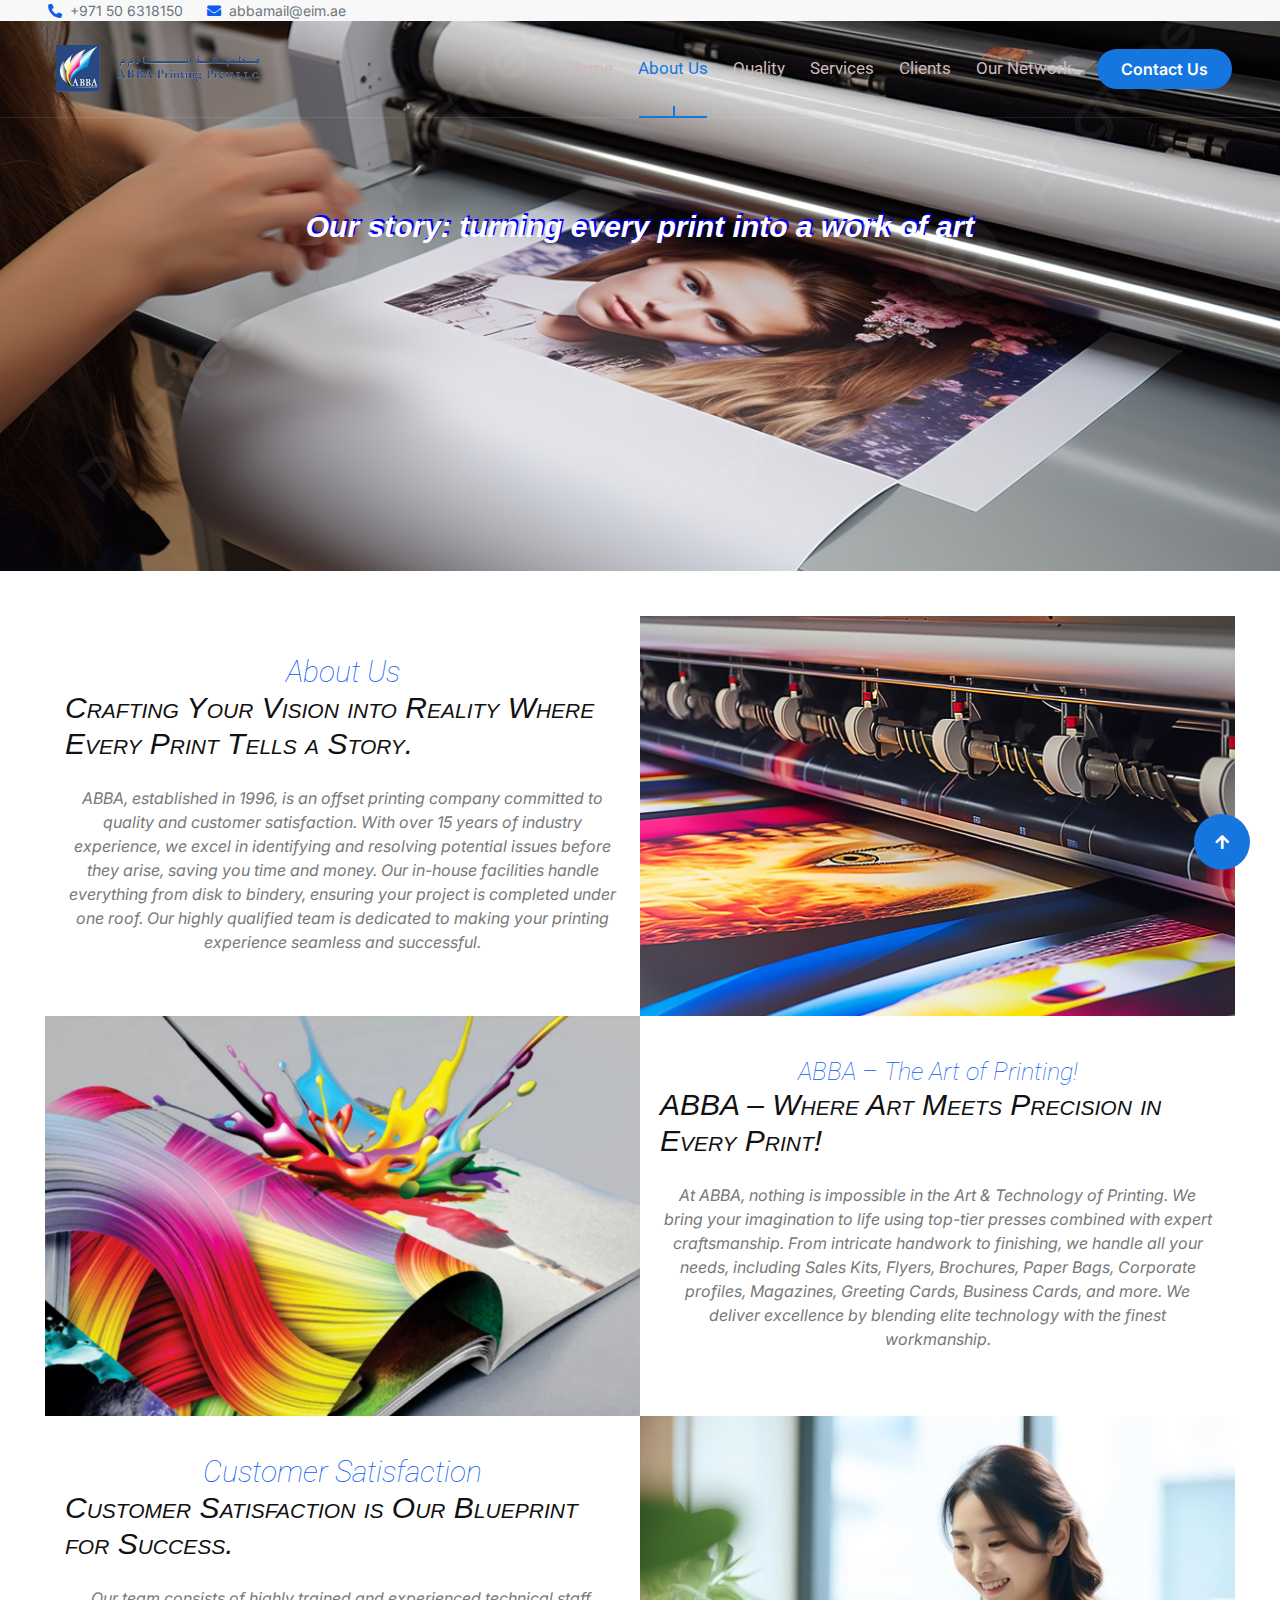
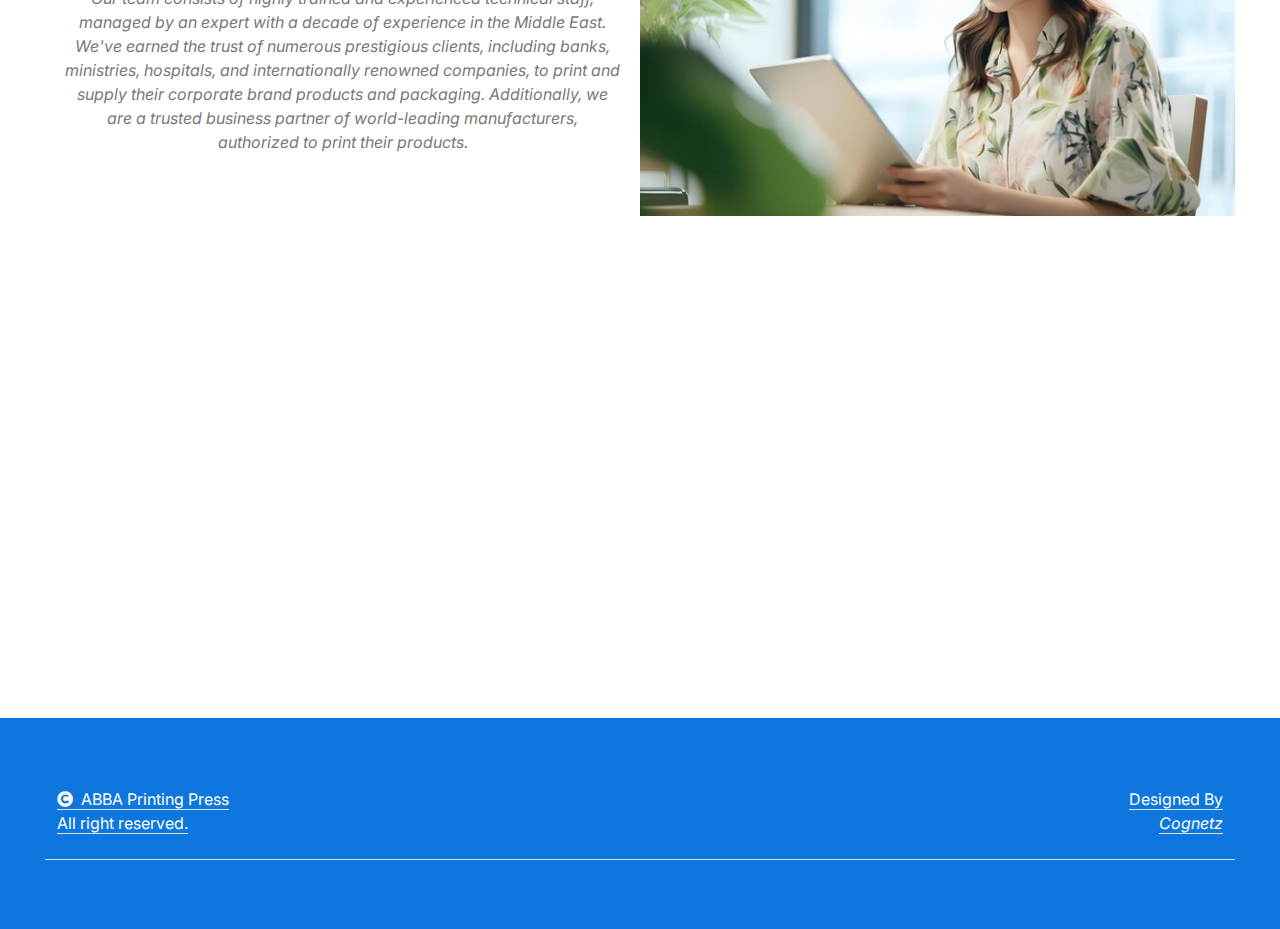
==== about.html @ 12053640 "fourth commit" ====
<!DOCTYPE html>
<html lang="en">

    <head>
        <meta charset="utf-8">
        <title>ABBA PRINTING PRESS</title>
        <meta content="width=device-width, initial-scale=1.0" name="viewport">
        <meta content="" name="keywords">
        <meta content="" name="description">

        <!-- Logo Favicon -->
      <link rel="icon" href="img/logos.jpg" type="image/png">


        <!-- Google Web Fonts -->
        <link rel="preconnect" href="https://fonts.googleapis.com">
        <link rel="preconnect" href="https://fonts.gstatic.com" crossorigin>
        <link href="https://fonts.googleapis.com/css2?family=Inter:wght@100..900&family=Roboto:wght@400;500;700;900&display=swap" rel="stylesheet"> 

        <!-- Icon Font Stylesheet -->
        <link rel="stylesheet" href="https://use.fontawesome.com/releases/v5.15.4/css/all.css"/>
        <link href="https://cdn.jsdelivr.net/npm/bootstrap-icons@1.4.1/font/bootstrap-icons.css" rel="stylesheet">

        <!-- Libraries Stylesheet -->
        <link href="lib/animate/animate.min.css" rel="stylesheet">
        <link href="lib/lightbox/css/lightbox.min.css" rel="stylesheet">
        <link href="lib/owlcarousel/assets/owl.carousel.min.css" rel="stylesheet">


        <!-- Customized Bootstrap Stylesheet -->
        <link href="css/bootstrap.min.css" rel="stylesheet">

        <!-- Template Stylesheet -->
        <link href="css/style.css" rel="stylesheet">

        <style>
            .container {
     width: 100%;
    max-width: 1500px;
    margin: 0 auto; 
    padding: 45px;
}

.row {
    margin-bottom: 0;
}

.image-text {
    display: flex;
    align-items: stretch;
    width: 100%;
}

.image-text img {
    width: 50%;
    height: 100%;
    object-fit: cover;
    margin: 0;
    padding: 0;
}
.text {
    width: 50%;
    padding: 20px;
    box-sizing: border-box;
    display: flex;
    flex-direction: column;
    justify-content: center;
}

.text h4, .text p {
    margin: 0;
    text-align: center;
}

.reverse .image-text {
    flex-direction: row-reverse;
}

@media (max-width: 768px) {
    .image-text {
        flex-direction: column; /* Stack image and text vertically */
    }
    .image-text img,
    .text {
        width: 100%;
        height: auto;
    }

    .reverse .image-text {
        flex-direction: column; /* Stack image and text vertically in reverse order */
    } 
    .image-text img {
        width: 100%;
        height: auto;
        order: 2; 
    }

    .text {
        width: 100%;
        order: 1; 
        text-align: center;
    }

    .text h4 {
        margin-bottom: 20px; 
    }

    .reverse .image-text {
        flex-direction: column; 
    }

    .reverse .image-text img {
        order: 2; 
    }

    .reverse .text {
        order: 1; 
    }
}

        </style>
    </head>

    <body>

        <!-- Spinner Start -->
        <div id="spinner" class="show bg-white position-fixed translate-middle w-100 vh-100 top-50 start-50 d-flex align-items-center justify-content-center">
            <div class="spinner-border text-primary" style="width: 3rem; height: 3rem;" role="status">
                <span class="sr-only">Loading...</span>
            </div>
        </div> 
        <!-- Spinner End -->
          <!-- Preloader -->
          <!-- <div id="preloader" class="preloader">
            <div class="curtain left"></div>
            <div class="curtain right"></div>
            <div class="preloader-content">
                <h1 id="typing-text"></h1> 
            </div>
        </div> 

        <!-- Topbar Start -->
        <div class="container-fluid topbar bg-light px-5 d-none d-lg-block">
            <div class="row gx-0 align-items-center">
                <div class="col-lg-8 text-center text-lg-start mb-2 mb-lg-0">
                    <div class="d-flex flex-wrap">
                        <a href="tel:+01234567890" class="text-muted small me-4"><i class="fas fa-phone-alt text-primary me-2"></i>+971 50 6318150</a>
                        <a href="mailto:example@gmail.com" class="text-muted small me-0"><i class="fas fa-envelope text-primary me-2"></i>abbamail@eim.ae</a>
                    </div>
                </div>
                <!-- <div class="col-lg-4 text-center text-lg-end">
                    <div class="d-inline-flex align-items-center" style="height: 45px;">
                        <a href="#"><small class="me-3 text-dark"><i class="fa fa-user text-primary me-2"></i>Register</small></a>
                        <a href="#"><small class="me-3 text-dark"><i class="fa fa-sign-in-alt text-primary me-2"></i>Login</small></a>
                        <div class="dropdown">
                            <a href="#" class="dropdown-toggle text-dark" data-bs-toggle="dropdown"><small><i class="fa fa-home text-primary me-2"></i> My Dashboard</small></a>
                            <div class="dropdown-menu rounded">
                                <a href="#" class="dropdown-item"><i class="fas fa-user-alt me-2"></i> My Profile</a>
                                <a href="#" class="dropdown-item"><i class="fas fa-comment-alt me-2"></i> Inbox</a>
                                <a href="#" class="dropdown-item"><i class="fas fa-bell me-2"></i> Notifications</a>
                                <a href="#" class="dropdown-item"><i class="fas fa-cog me-2"></i> Account Settings</a>
                                <a href="#" class="dropdown-item"><i class="fas fa-power-off me-2"></i> Log Out</a>
                            </div>
                        </div>
                    </div>
                </div> -->
            </div>
        </div>
        <!-- Topbar End -->

        <!-- Navbar & Hero Start -->
        <div class="container-fluid position-relative p-0">
            <nav class="navbar navbar-expand-lg navbar-light px-4 px-lg-5 py-3 py-lg-0">
                <a href="" class="navbar-brand p-0">
                    <img src="img/abba-logo1...png" alt="Logo" class="text-primary" style="width:220px;"> 
                </a>
                <button class="navbar-toggler" type="button" data-bs-toggle="collapse" data-bs-target="#navbarCollapse">
                    <span class="fa fa-bars"></span>
                </button>
                <div class="collapse navbar-collapse" id="navbarCollapse">
                    <div class="navbar-nav ms-auto py-0">
                        <a href="index.html" class="nav-item nav-link ">Home</a>
                        <a href="about.html" class="nav-item nav-link active">About Us</a>
                        <a href="qualities.html" class="nav-item nav-link">Quality</a>
                        <a href="services1.html" class="nav-item nav-link">Services</a>
                        <a href="clients.html" class="nav-item nav-link">Clients</a>
                        <a href="associates.html" class="nav-item nav-link">Our Network</a>
                    </div>
                    <a href="contact.html" class="btn btn-primary rounded-pill py-2 px-4 my-3 my-lg-0 flex-shrink-0">Contact Us</a>
                </div>
            </nav>


            <!-- Header Start -->
            
            
              <div class="container-fluid bg-breadcrumb" style="background-image: url('img/im1.jpg'); background-size: cover; background-position: center; background-repeat: no-repeat; height: 550px;" >  
               <div class="container text-center py-5" style="max-width: 900px;">
                    <h4 class="text-white display-4 mb-4 wow fadeInDown" data-wow-delay="0.1s" style="font-size:30px;; font-family: 'Segoe UI', Tahoma, Geneva, Verdana, sans-serif;color: white; text-shadow: 2px -2px 0px #0000ff; font-style: italic; ">Our story: turning every print into a work of art</h4>
                    <ol class="breadcrumb d-flex justify-content-center mb-0 wow fadeInDown" data-wow-delay="0.3s">
                        <!-- <li class="breadcrumb-item"><a href="index.html">Home</a></li>
                        <li class="breadcrumb-item active text-primary">About</li> -->
                    </ol>    
                </div>
            </div> 
            <!-- Header End -->
        </div>
        <!-- Navbar & Hero End -->
        <div class="container">
    
            <div class="row reverse" >
                <div class="image-text">
                    <img src="img/hero11.jpg" alt="Image 1" style="height: 400px;">
                    <div class="text">
                        <h4 class="text-primary" style="font-size :30px; font-style: italic; font-weight: 100; text-align: center;">About Us</h4>
                        <h1 class="display-5 mb-4" style="font-family: 'Lucida Sans', 'Lucida Sans Regular', 'Lucida Grande', 'Lucida Sans Unicode', Geneva, Verdana, sans-serif; font-size:30px; font-style: italic; font-variant: small-caps; font-weight: 100;">Crafting Your Vision into Reality Where Every Print Tells a Story.</h1>
                        <p class="mb-4" style="font-style: italic;">ABBA, established in 1996, is an offset printing company committed to quality and customer satisfaction. With over 15 years of industry experience, we excel in identifying and resolving potential issues before they arise, saving you time and money. Our in-house facilities handle everything from disk to bindery, ensuring your project is completed under one roof. Our highly qualified team is dedicated to making your printing experience seamless and successful.
                         </p>
                        
                    </div>
                </div>
            </div>
            <div class="row">
                <div class="image-text">
                    <img src="img/hero4.jpg" alt="Image 2" style="height: 400px;">
                    <div class="text">
                        <h4 class="text-primary" style="font-size: 25px; font-style: italic; font-weight: 100; text-align: center; ">ABBA – The Art of Printing!</h4>
                            <h1 class="display-5 mb-4" style="font-family: 'Lucida Sans', 'Lucida Sans Regular', 'Lucida Grande', 'Lucida Sans Unicode', Geneva, Verdana, sans-serif; font-size: 30px; font-style: italic; font-variant: small-caps; font-weight: 100;">ABBA – Where Art Meets Precision in Every Print!</h1>
                            <p class="mb-4" style="font-style: italic;">
                                At ABBA, nothing is impossible in the Art & Technology of Printing. We bring your imagination to life using top-tier presses combined with expert craftsmanship. From intricate handwork to finishing, we handle all your needs, including Sales Kits, Flyers, Brochures, Paper Bags, Corporate profiles, Magazines, Greeting Cards, Business Cards, and more. We deliver excellence by blending elite technology with the finest workmanship.
                            </p>
                        <!-- <h1 class="display-5 mb-4" style="font-family: 'Lucida Sans', 'Lucida Sans Regular', 'Lucida Grande', 'Lucida Sans Unicode', Geneva, Verdana, sans-serif; font-size:30px; font-style: italic; font-variant: small-caps; font-weight: 100;">Crafting Your Vision into Reality—Where Every Print Tells a Story.</h1>
                        <p style="text-align: center;  color:#091729">ABBA's mission is to deliver dynamic events and exhibitions by leveraging creativity and expertise. We believe that every event and exhibition is unique and that success lies in understanding our client's needs, objectives, and brand identity.</p> -->
                    </div>
                </div>
            </div>
    
            <div class="row reverse">
                <div class="image-text">
                    <img src="img/abouts.jpg" alt="Image 3" style="height:400px">
                    <div class="text">
                        <h4 class="text-primary" style="font-size :30px; font-weight: 100; font-style: italic; text-align: center;">Customer Satisfaction</h4>
                        <h1 class="display-5 mb-4" style="font-family: 'Lucida Sans', 'Lucida Sans Regular', 'Lucida Grande', 'Lucida Sans Unicode', Geneva, Verdana, sans-serif; font-size:30px; font-style: italic; font-variant: small-caps; font-weight: 100;">Customer Satisfaction is Our Blueprint for Success.</h1>
                        <p class="mb-4" style="font-style: italic;">Our team consists of highly trained and experienced technical staff, managed by an expert with a decade of experience in the Middle East. We've earned the trust of numerous prestigious clients, including banks, ministries, hospitals, and internationally renowned companies, to print and supply their corporate brand products and packaging. Additionally, we are a trusted business partner of world-leading manufacturers, authorized to print their products.
                    </div>
                </div>
            </div>
        </div>
    

        <!-- Footer Start -->
        <div class="container-fluid footer py-5 wow fadeIn" data-wow-delay="0.2s">
            <div class="container py-5 border-start-0 border-end-0" style="border: 1px solid; border-color: rgb(255, 255, 255, 0.08);">
                <div class="row g-5">
                    <div class="col-md-6 col-lg-6 col-xl-4">
                        <div class="footer-item">
                            <a href="index.html" class="p-0">
                                <h4 class="text-white"><i></i>ABBA Printing Press</h4>
                                <!-- <img src="img/logo.png" alt="Logo"> -->
                            </a>
                            <p class="mb-4">Powered by ABBA Printing Press – Delivering Quality Print and Digital Solutions Since 1996.</p>
                            <!-- <div class="d-flex">
                                <a href="#" class="bg-primary d-flex rounded align-items-center py-2 px-3 me-2">
                                    <i class="fas fa-apple-alt text-white"></i>
                                    <div class="ms-3">
                                        <small class="text-white">Download on the</small>
                                        <h6 class="text-white">App Store</h6>
                                    </div>
                                </a>
                                <a href="#" class="bg-dark d-flex rounded align-items-center py-2 px-3 ms-2">
                                    <i class="fas fa-play text-primary"></i>
                                    <div class="ms-3">
                                        <small class="text-white">Get it on</small>
                                        <h6 class="text-white">Google Play</h6>
                                    </div>
                                </a>
                            </div> -->
                        </div>
                    </div>
                    <div class="col-md-6 col-lg-6 col-xl-4">
                        <div class="footer-item">
                            <h4 class="text-white mb-4">Quick Links</h4>
                            <a href="home.html"><i class="fas fa-angle-right me-2"></i>Home</a>
                            <a href="about.html"><i class="fas fa-angle-right me-2"></i> About Us </a>
                            <a href="services1.html"><i class="fas fa-angle-right me-2"></i> Services </a>
                            <a href="qualities.html"><i class="fas fa-angle-right me-2"></i> Quality</a>
                            <a href="clients.html"><i class="fas fa-angle-right me-2"></i> Clients</a>
                            <a href="contact.html"><i class="fas fa-angle-right me-2"></i> Contact us</a>
                        </div>
                    </div>
                    <!-- <div class="col-md-6 col-lg-6 col-xl-3">
                        <div class="footer-item">
                            <h4 class="text-white mb-4">Support</h4>
                            <a href="#"><i class="fas fa-angle-right me-2"></i> Privacy Policy</a>
                            <a href="#"><i class="fas fa-angle-right me-2"></i> Terms & Conditions</a>
                            <a href="#"><i class="fas fa-angle-right me-2"></i> Disclaimer</a>
                            <a href="#"><i class="fas fa-angle-right me-2"></i> Support</a>
                            <a href="#"><i class="fas fa-angle-right me-2"></i> FAQ</a>
                            <a href="#"><i class="fas fa-angle-right me-2"></i> Help</a>
                        </div>
                    </div> -->
                    <div class="col-md-6 col-lg-6 col-xl-4">
                        <div class="footer-item">
                            <h4 class="text-white mb-4">Contact Info</h4>
                            <div class="d-flex align-items-center">
                                <i class="fas fa-map-marker-alt text-primary me-3"></i>
                                <p class="text-white mb-0">ABBA Printing Press L.L.C
                                    P.O Box 44391
                                    Sharjah, UAE</p>
                            </div>
                            <div class="d-flex align-items-center">
                                <i class="fas fa-envelope text-primary me-3"></i>
                                <p class="text-white mb-0">abbamail@eim.ae</p>
                            </div>
                            <div class="d-flex align-items-center">
                                <i class="fa fa-phone-alt text-primary me-3"></i>
                                <p class="text-white mb-0">
                                    +971 50 631815 +971 50 8099662 </p>
                            </div>
                            <!-- <div class="d-flex align-items-center mb-4">
                                <i class="fab fa-firefox-browser text-primary me-3"></i>
                                <p class="text-white mb-0">Yoursite@ex.com</p>
                            </div> -->
                            <div class="d-flex">
                                <a class="btn btn-primary btn-sm-square rounded-circle me-3" href="#"><i class="fab fa-facebook-f text-white"></i></a>
                                <a class="btn btn-primary btn-sm-square rounded-circle me-3" href="#"><i class="fab fa-twitter text-white"></i></a>
                                <a class="btn btn-primary btn-sm-square rounded-circle me-3" href="#"><i class="fab fa-instagram text-white"></i></a>
                                <a class="btn btn-primary btn-sm-square rounded-circle me-0" href="#"><i class="fab fa-linkedin-in text-white"></i></a>
                            </div>
                        </div>
                    </div>
                </div>
            </div>
        </div>
        <!-- Footer End -->
        
        <!-- Copyright Start -->
        <div class="container-fluid copyright py-4">
            <div class="container">
                <div class="row g-4 align-items-center">
                    <div class="col-md-6 text-center text-md-start mb-md-0">
                        <span class="text-body"><a href="#" class="border-bottom text-white"><i class="fas fa-copyright text-light me-2"></i>ABBA Printing Press<br>All right reserved.</a></span>
                    </div>
                    <div class="col-md-6 text-center text-md-end text-body">
                        <!--/*** This template is free as long as you keep the below author’s credit link/attribution link/backlink. ***/-->
                        <!--/*** If you'd like to use the template without the below author’s credit link/attribution link/backlink, ***/-->
                        <!--/*** you can purchase the Credit Removal License from "https://htmlcodex.com/credit-removal". ***/-->
                        <a class="border-bottom text-white" href=""> Designed By <br><span style="font-style: italic;">Cognetz</span>
                    </div>
                </div>
            </div>
        </div>
        <!-- Copyright End -->


        <!-- Back to Top -->
        <a href="#" class="btn btn-primary btn-lg-square rounded-circle back-to-top"><i class="fa fa-arrow-up"></i></a>   

        
        <!-- JavaScript Libraries -->
        <script src="https://ajax.googleapis.com/ajax/libs/jquery/3.6.4/jquery.min.js"></script>
        <script src="https://cdn.jsdelivr.net/npm/bootstrap@5.0.0/dist/js/bootstrap.bundle.min.js"></script>
        <script src="lib/wow/wow.min.js"></script>
        <script src="lib/easing/easing.min.js"></script>
        <script src="lib/waypoints/waypoints.min.js"></script>
        <script src="lib/counterup/counterup.min.js"></script>
        <script src="lib/lightbox/js/lightbox.min.js"></script>
        <script src="lib/owlcarousel/owl.carousel.min.js"></script>
        

        <!-- Template Javascript -->
        <script src="js/main.js"></script>
    </body>

</html>
---- css/style.css ----
/*** Spinner Start ***/
/*** Spinner ***/
:root {
    --bs-primary: #1576df; /* Updated primary color to blue */
    --bs-dark: #0d76df;
    --bs-white: #ffffff;
    --bs-light: #f8f9fa;
}

#spinner {
    opacity: 0;
    visibility: hidden;
    transition: opacity .5s ease-out, visibility 0s linear .5s;
    z-index: 99999;
}

#spinner.show {
    transition: opacity .5s ease-out, visibility 0s linear 0s;
    visibility: visible;
    opacity: 1;
}
/*** Spinner End ***/

/* Preloader wrapper */
#preloader {
    position: fixed;
    top: 0;
    left: 0;
    width: 100%;
    height: 100%;
    z-index: 9999;
    overflow: hidden;
    /* background-color: #ffffff;  */
    display: flex;
    align-items: center;
    justify-content: center;
    transition: opacity 0.5s ease; 
}

/* Curtain panels */
.curtain {
    position: absolute;
    top: 0;
    width: 50%;
    height: 100%;
    background: #000;
    /* background: linear-gradient(135deg, #0000FF, #FFFFFF); Blue and white gradient */
    z-index: 10000;
    transition: transform 1.5s ease;
}

.left {
    left: 0;
    transform: translateX(0);
}

.right {
    right: 0;
    transform: translateX(0);
}

.hide-preloader .left {
    transform: translateX(-100%);
}

.hide-preloader .right {
    transform: translateX(100%);
}

/* Preloader text styling */
.preloader-content {
    position: relative;
    z-index: 10001;
    text-align: center;
    font-size: 2.5rem;
    font-weight: bold;
     color: #000; 
     opacity: 1; /* Ensure text is visible while preloader is active */
     transition: opacity .1s ease; /* Synchronize with curtain movement */
}
.hide-preloader .preloader-content {
    opacity: 0; /* Fade out text when preloader hides */
}

#typing-text {
    font-size: 4rem;
    font-family: 'Franklin Gothic Medium', 'Arial Narrow', Arial, sans-serif;
    font-style: italic;
    color: white; /* Change text color */
}




.back-to-top {
    position: fixed;
    right: 30px;
    bottom: 30px;
    transition: 0.5s;
    z-index: 99;
}

/*** Button Start ***/
.btn {
    font-weight: 600;
    transition: .5s;
}

.btn-square {
    width: 32px;
    height: 32px;
}

.btn-sm-square {
    width: 34px;
    height: 34px;
}

.btn-md-square {
    width: 44px;
    height: 44px;
}

.btn-lg-square {
    width: 56px;
    height: 56px;
}

.btn-xl-square {
    width: 66px;
    height: 66px;
}

.btn-square,
.btn-sm-square,
.btn-md-square,
.btn-lg-square,
.btn-xl-square {
    padding: 0;
    display: flex;
    align-items: center;
    justify-content: center;
    font-weight: normal;
}

.btn.btn-primary {
    color: #fff;
    background-color: #1576df;;
    border: none;
}

.btn.btn-primary:hover {
    background: var(--bs-primary);
    color: var(--bs-dark);
}

.btn.btn-light {
    color: var(--bs-primary);
    border: none;
}

.btn.btn-light:hover {
    color: var(--bs-white);
    background: var(--bs-primary);
} 


/*** Topbar Start ***/
.topbar .dropdown-toggle::after {
    border: none;
    content: "\f107";
    font-family: "Font Awesome 5 Free";
    font-weight: 600;
    vertical-align: middle;
    margin-left: 8px;
    color: var(--bs-primary);
}

.topbar .dropdown .dropdown-menu a:hover {
    background: var(--bs-primary);
    color: var(--bs-white);
}

.topbar .dropdown .dropdown-menu {
    transform: rotateX(0deg);
    visibility: visible;
    background: var(--bs-light);
    padding-top: 11px;
    border: 0;
    transition: .5s;
    opacity: 1;
}

/*** Topbar End ***/



/*** Navbar ***/
.navbar-light .navbar-nav .nav-link {
    font-family: 'Roboto', sans-serif;
    position: relative;
    margin-right: 25px;
    padding: 35px 0;
    color: var(--bs-white); 
    font-size: 17px;
    font-weight: 400;
    outline: none;
    transition: .5s;
    color: #cfbbbb;
}

.sticky-top.navbar-light .navbar-nav .nav-link,
.sticky-top.navbar-light .navbar-nav .nav-item .nav-link {
    padding: 20px 0;
    color: #0e1d23;
}

.navbar-light .navbar-nav .nav-item .nav-link {
    color: #e9ecef;
}

.navbar-light .navbar-nav .nav-link:hover,
.navbar-light .navbar-nav .nav-link.active,
.navbar-light .navbar-nav .nav-item .nav-link:hover,
.navbar-light .navbar-nav .nav-item .nav-link.active  {
    color: var(--bs-primary); 
}

.navbar-light .navbar-brand img {
    max-height: 60px;
    transition: .5s;
}

.sticky-top.navbar-light .navbar-brand img {
    max-height: 45px;
}

.navbar .dropdown-toggle::after {
    border: none;
    content: "\f107";
    font-family: "Font Awesome 5 Free";
    font-weight: 600;
    vertical-align: middle;
    margin-left: 8px;
}

.dropdown .dropdown-menu a:hover {
    background: var(--bs-primary);
    color: var(--bs-white);
}

.navbar .nav-item:hover .dropdown-menu {
    transform: rotateX(0deg);
    visibility: visible;
    background: var(--bs-light);
    transition: .5s;
    opacity: 1;
}

@media (max-width: 991.98px) {
    .sticky-top.navbar-light {
        position: relative;
        background: var(--bs-white); 
    }

    .navbar.navbar-expand-lg .navbar-toggler {
        padding: 10px 20px;
        border: 1px solid var(--bs-primary);
        color: var(--bs-primary); 
    }

    .navbar-light .navbar-collapse {
        margin-top: 15px;
        border-top: 1px solid #DDDDDD;
    }

    .navbar-light .navbar-nav .nav-link,
    .sticky-top.navbar-light .navbar-nav .nav-link {
        padding: 10px 0;
        margin-left: 0;
        color: #111;
        /* color: var(--bs-dark); */
    }

    .navbar-light .navbar-nav .nav-item .nav-link {
        color: var(--bs-dark);
    }

    .navbar-light .navbar-brand img {
        max-height: 45px;
    }
}

@media (min-width: 992px) {
    .navbar .nav-item .dropdown-menu {
        display: block;
        visibility: hidden;
        top: 100%;
        transform: rotateX(-75deg);
        transform-origin: 0% 0%;
        border: 0;
        border-radius: 10px;
        transition: .5s;
        opacity: 0;
    }

    .navbar-light {
        position: absolute;
        width: 100%;
        top: 0;
        left: 0;
        border-bottom: 1px solid rgba(255, 255, 255, .1);
        z-index: 999;
    }
    
    .sticky-top.navbar-light {
        position: fixed;
        background: var(--bs-light); 
        color: #0e1d23;
    }

    .navbar-light .navbar-nav .nav-link::before {
        position: absolute;
        content: "";
        width: 0;
        height: 2px;
        bottom: -1px;
        left: 50%;
        background: var(--bs-primary);
        transition: .5s;
    }

    .navbar-light .navbar-nav .nav-link:hover::before,
    .navbar-light .navbar-nav .nav-link.active::before {
        width: calc(100% - 2px);
        left: 1px;
    }

    .navbar-light .navbar-nav .nav-link::after {
        position: absolute;
        content: "";
        width: 0;
        height: 0;
        bottom: -1px;
        left: 50%;
        background: var(--bs-primary);
        transition: .5s;
    }

    .navbar-light .navbar-nav .nav-link:hover::after,
    .navbar-light .navbar-nav .nav-link.active::after {
        width: 2px;
        height: 12px;
    }
}
/*** Navbar End ***/

/*** Carousel Hero Header Start ***/
.header-carousel .header-carousel-item img {
    object-fit: cover;
}

.header-carousel .header-carousel-item,
.header-carousel .header-carousel-item img {
        height: 700px;
}


.header-carousel .owl-nav .owl-prev,
.header-carousel .owl-nav .owl-next {
    position: absolute;
    width: 60px;
    height: 60px;
    border-radius: 60px;
    background: var(--bs-primary);
    color: var(--bs-white);
    font-size: 26px;
    display: flex;
    align-items: center;
    justify-content: center;
    transition: 0.5s;
}

.header-carousel .owl-nav .owl-prev {
    bottom: 30px;
    left: 30px;
    margin-left: 90px;
}
.header-carousel .owl-nav .owl-next {
    bottom: 30px;
    left: 30px;
}

.header-carousel .owl-nav .owl-prev:hover,
.header-carousel .owl-nav .owl-next:hover {
    box-shadow: inset 0 0 100px 0 var(--bs-light);
    color: var(--bs-primary);
}


.header-carousel .header-carousel-item .carousel-caption {
    position: absolute;
    width: 100%;
    height: 100%;
    left: 0;
    bottom: 0;
    padding-top: 120px;
    background: rgba(0, 0, 0, .7);
    display: flex;
    align-items: center;
}

@media (max-width: 991px) {
    .header-carousel .header-carousel-item .carousel-caption {
        padding-top: 45px;
    }
}

@media (max-width: 767px) {
    .header-carousel .owl-nav .owl-prev {
        left: 50%;
        transform: translateX(-50%);
        margin-left: -45px;
    }


    .header-carousel .owl-nav .owl-next {
        left: 50%;
        transform: translateX(-50%);
        margin-left: 45px;
    }
}


.header-carousel .header-carousel-item img {
    animation-name: image-zoom;
    animation-duration: 10s;
    animation-delay: 1s;
    animation-iteration-count: infinite;
    animation-direction: alternate;
    transition: 1s;
}

@keyframes image-zoom {
    0%  {height: 100%; opacity: 0.9;}

    25% {height: 110%; opacity: 0.50;}

    50% {height: 115%; opacity: 1;}

    75% {height: 110%; opacity: 0.50;}

    100% {height: 100%; opacity: 0.9;}
}
/*** Carousel Hero Header End ***/


/*** Single Page Hero Header Start ***/
.text-primary {
    color: #0d5bf0 !important;
}
.bg-breadcrumb {
    position: relative;
    overflow: hidden;
    background-image:url('path/to/your/image.jpg'); ;
    /* background: linear-gradient(rgba(0, 0, 0, 0.7), rgba(0, 0, 0, 0.7)), url(../img/carousel-1.jpg); */
    background-position: center center;
    background-repeat: no-repeat;
    background-size: cover;
    padding: 140px 0 60px 0;
    transition: 0.5s;
}

@media (min-width: 992px) {
    .bg-breadcrumb {
        padding: 140px 0 60px 0;
    }
}

@media (max-width: 991px) {
    .bg-breadcrumb {
        padding: 60px 0 60px 0;
    }
}

.bg-breadcrumb .breadcrumb {
    position: relative;
}

.bg-breadcrumb .breadcrumb .breadcrumb-item a {
    color: var(--bs-white);
}
/*** Single Page Hero Header End ***/


/*** Service Start ***/
.service .service-item {
     background: var(--bs-light); 
    border-radius: 10px;
    transition: 0.5s;
}

.service .service-item:hover {
    box-shadow: 0 0 45px rgb(12, 72, 121);
}

.service .service-item .service-img {
    position: relative;
    overflow: hidden;
    border-top-left-radius: 10px;
    border-top-right-radius: 10px;
    transition: 0.5s;
}

.service .service-item .service-img img {
    transition: 0.5s;
}

.service .service-item:hover .service-img img {
    transform: scale(1.2);
}
/*** Service End ***/


/*** Features Start ***/
.feature .feature-item {
    text-align: center;
    border-radius: 10px;
    background: var(--bs-light);
    border: 1px solid transparent;
    transition: 0.5s;
}

.feature .feature-item:hover {
    border: 1px solid var(--bs-primary);
}

.feature .feature-item .feature-icon {
    background: var(--bs-white);
    border-radius: 10px;
    display: inline-block;
}
/*** Features End ***/

/*** Offer Start ***/
.offer-section .nav a.accordion-link {
    width: 100%;
    border-radius: 10px;
    display: flex;
    background: var(--bs-white);
    transition: 0.5s;
}

.offer-section .nav a.accordion-link.active {
    color: var(--bs-white);
    background: var(--bs-primary);
}

.offer-section .nav a.accordion-link h5 {
    transition: 0.5s;
}

.offer-section .nav a.accordion-link.active h5 {
    color: var(--bs-white);
}
/*** Offer End ***/

/*** Blog Start ***/
.blog .blog-item {
    border-radius: 10px;
    background: var(--bs-white);
    box-shadow: inset 0 0 45px rgba(0, 0, 0, .1);
    transition: 0.5s;
}

.blog .blog-item a {
    transition: 0.5s;
}

.blog .blog-item:hover a:hover {
    color: var(--bs-primary);
}

.blog .blog-item .blog-img {
    border-radius: 10px;
    position: relative;
    overflow: hidden;
}

.blog .blog-item .blog-img img {
    transition: 0.5s;
}

.blog .blog-item:hover .blog-img img {
    transform: scale(1.2);
}

.blog .blog-item .blog-img::after {
    content: "";
    position: absolute;
    width: 100%;
    height: 100%;
    top: 0;
    left: 0;
    border-radius: 10px;
    background: rgba(0, 208, 132, 0.1);
    opacity: 0;
    transition: 0.5s;
    z-index: 1;
}

.blog .blog-item:hover .blog-img::after {
    opacity: 1;
}

.blog .blog-item .blog-img .blog-title {
    position: absolute;
    bottom: 25px;
    left: 25px;
    z-index: 5;
}

.blog .blog-item .blog-img .blog-title a {
    color: var(--bs-white);
    background: var(--bs-primary);
    transition: 0.5s;
}

.blog .blog-item:hover .blog-img .blog-title a:hover {
    color: var(--bs-dark);
}

.blog-carousel .owl-stage-outer {
    margin-top: 58px;
}

.blog .owl-nav .owl-prev {
    position: absolute;
    top: -58px;
    left: 0;
    background: var(--bs-primary);
    color: var(--bs-white);
    padding: 6px 35px;
    border-radius: 30px;
    transition: 0.5s;
}

.blog .owl-nav .owl-prev:hover {
    background: var(--bs-dark);
    color: var(--bs-primary);
}

.blog .owl-nav .owl-next {
    position: absolute;
    top: -58px;
    right: 0;
    background: var(--bs-primary);
    color: var(--bs-white);
    padding: 6px 35px;
    border-radius: 30px;
    transition: 0.5s;
}

.blog .owl-nav .owl-next:hover {
    background: var(--bs-dark);
    color: var(--bs-primary);
}
/*** Blog End ***/


/*** FAQs Start ***/
.faq-section .accordion .accordion-item .accordion-header .accordion-button {
    color: var(--bs-secondary);
}

.faq-section .accordion .accordion-item .accordion-header .accordion-button.collapsed {
    color: var(--bs-dark);
}
/*** FAQs End ***/

/*** Team Start ***/
.team .team-item {
    position: relative;
    padding: 0 25px 25px 25px;
    border-radius: 10px;
    transition: 0.5s;
}

.team .team-item::before {
    content: "";
    position: absolute;
    width: 100%;
    height: 100%;
    bottom: 0;
    left: 0;
    background: var(--bs-light);
    border-radius: 10px;
    transition: 0.5s;
    z-index: -1;
}

.team .team-item:hover::before {
    height: 0;
}

.team .team-item::after {
    content: "";
    position: absolute;
    width: 100%;
    height: 0;
    bottom: 0;
    left: 0;
    border-radius: 10px;
    transition: 0.5s;
    z-index: -1;
}

.team .team-item:hover::after {
    height: 100%;
    background: var(--bs-primary);
}

.team .team-item .team-img {
    width: 100%; 
    height: 100%;
    border-radius: 100%;
    position: relative;
    margin-top: 50%;
    transform: translateY(-50%);
    margin-bottom: -50%;
    display: flex;
    justify-content: center;
    border: 4px solid var(--bs-primary);
    border-style: dotted;
    padding: 4px;
    background: var(--bs-white);
    transition: 0.5s;
}

.team .team-item:hover .team-img {
    border: 4px solid var(--bs-white);
    border-style: dotted;
    background: 0;
}

.team .team-item .team-img img {
    width: 100%;
    height: 100%;
    border-radius: 100%;
    transition: 0.5s;
}

.team .team-item .team-title {
    padding: 25px 0 25px 0;
    text-align: center;
}

.team .team-item .team-title h4,
.team .team-item .team-title p {
    transition: 0.5s;
}

.team .team-item:hover .team-title h4,
.team .team-item:hover .team-title p {
    color: var(--bs-white);
}

.team .team-item .team-icon {
    display: flex;
    justify-content: center;
}

.team .team-item .team-icon a {
    transition: 0.5s;
}

.team .team-item:hover .team-icon a {
    color: var(--bs-dark);
    background: var(--bs-white);
}

.team .team-item:hover .team-icon a:hover {
    color: var(--bs-primary);
    background: var(--bs-dark);
}
/*** Team End ***/

/*** Testimonial Start ***/
.testimonial .testimonial-item {
    position: relative;
    margin-bottom: 30px;
    padding: 0 25px 25px 25px;
}

.testimonial .testimonial-item::before {
    content: "";
    position: absolute;
    width: 100%;
    height: calc(100% - 50px);
    bottom: 0;
    left: 0;
    border-radius: 10px;
    background: var(--bs-light);
    z-index: -1;
}

.testimonial .testimonial-item .testimonial-img {
    display: flex;
    justify-content: center;
}

.testimonial .testimonial-item .testimonial-img img {
    width: 100px; 
    height: 100px;
    border-radius: 100px;
    border: 5px solid var(--bs-light);
    border-style: double;
    background: var(--bs-white);
}

.testimonial .testimonial-item .testimonial-text {
    padding: 25px 0;
    text-align: center;
}

.testimonial .testimonial-item .testimonial-title {
    display: flex;
    justify-content: space-between;
}

.testimonial .testimonial-item  .testimonial-quote-left {
    position: absolute;
    width: 60px; 
    height: 60px;
    top: 20px;
    left: 25px;
    border-radius: 60px;
    color: var(--bs-primary);
    background: var(--bs-white);
    display: flex;
    align-items: center;
    justify-content: center;
}

.testimonial .testimonial-item  .testimonial-quote-right {
    position: absolute;
    width: 60px; 
    height: 60px;
    bottom: -30px;
    right: 25px;
    margin-top: -5px;
    border-radius: 60px;
    color: var(--bs-primary);
    background: var(--bs-white);
    display: flex;
    align-items: center;
    justify-content: center;
}

.testimonial-carousel .owl-stage-outer {
    margin-top: 58px;
    margin-right: -1px;
}

.testimonial .owl-nav .owl-prev {
    position: absolute;
    top: -58px;
    left: 0;
    background: var(--bs-primary);
    color: var(--bs-white);
    padding: 5px 30px;
    border-radius: 30px;
    transition: 0.5s;
}

.testimonial .owl-nav .owl-prev:hover {
    background: var(--bs-secondary);
    color: var(--bs-white);
}

.testimonial .owl-nav .owl-next {
    position: absolute;
    top: -58px;
    right: 0;
    background: var(--bs-primary);
    color: var(--bs-white);
    padding: 5px 30px;
    border-radius: 30px;
    transition: 0.5s;
}

.testimonial .owl-nav .owl-next:hover {
    background: var(--bs-secondary);
    color: var(--bs-white);
}

.testimonial-carousel .owl-dots {
    display: flex;
    justify-content: center;
}

.testimonial-carousel .owl-dots .owl-dot {
    width: 30px;
    height: 30px;
    border-radius: 30px;
    margin: 20px 10px 0 10px;
    background: var(--bs-primary);
    transition: 0.5s;
}

.testimonial-carousel .owl-dots .owl-dot.active {
    width: 30px;
    height: 30px;
    border-radius: 30px;
    background: var(--bs-secondary);
    transition: 0.5s;
}

.testimonial-carousel .owl-dots .owl-dot span {
    position: relative;
    margin-top: 50%;
    margin-left: 50%;
    transform: translate(-50%, -50%);
    display: flex;
    align-items: center;
    justify-content: center;
    text-align: center;
}

.testimonial-carousel .owl-dots .owl-dot.active span::after {
    background: var(--bs-primary);
}

.testimonial-carousel .owl-dots .owl-dot span::after {
    content: "";
    width: 15px;
    height: 15px;
    border-radius: 15px;
    position: absolute;
    top: 50%;
    left: 0;
    transform: translateY(-50%);
    display: flex;
    align-items: center;
    justify-content: center;
    text-align: center;
    background: var(--bs-white);
    transition: 0.5s;
}

/*** Testimonial End ***/

/*** Footer Start ***/
.footer {
    background: var(--bs-secondary);
}

.footer .footer-item {
    display: flex;
    flex-direction: column;
}

.footer .footer-item a {
    line-height: 35px;
    color: var(--bs-body);
    transition: 0.5s;
}

.footer .footer-item p {
    line-height: 35px;
}

.footer .footer-item a:hover {
    color: var(--bs-primary);
}

.footer .footer-item .footer-btn a,
.footer .footer-item .footer-btn a i {
    transition: 0.5s;
}

.footer .footer-item .footer-btn a:hover {
    background: var(--bs-white);
}

.footer .footer-item .footer-btn a:hover i {
    color: var(--bs-primary);
}
/*** Footer End ***/

/*** copyright Start ***/
.copyright {
    background: var(--bs-dark);
}
/*** copyright end ***/
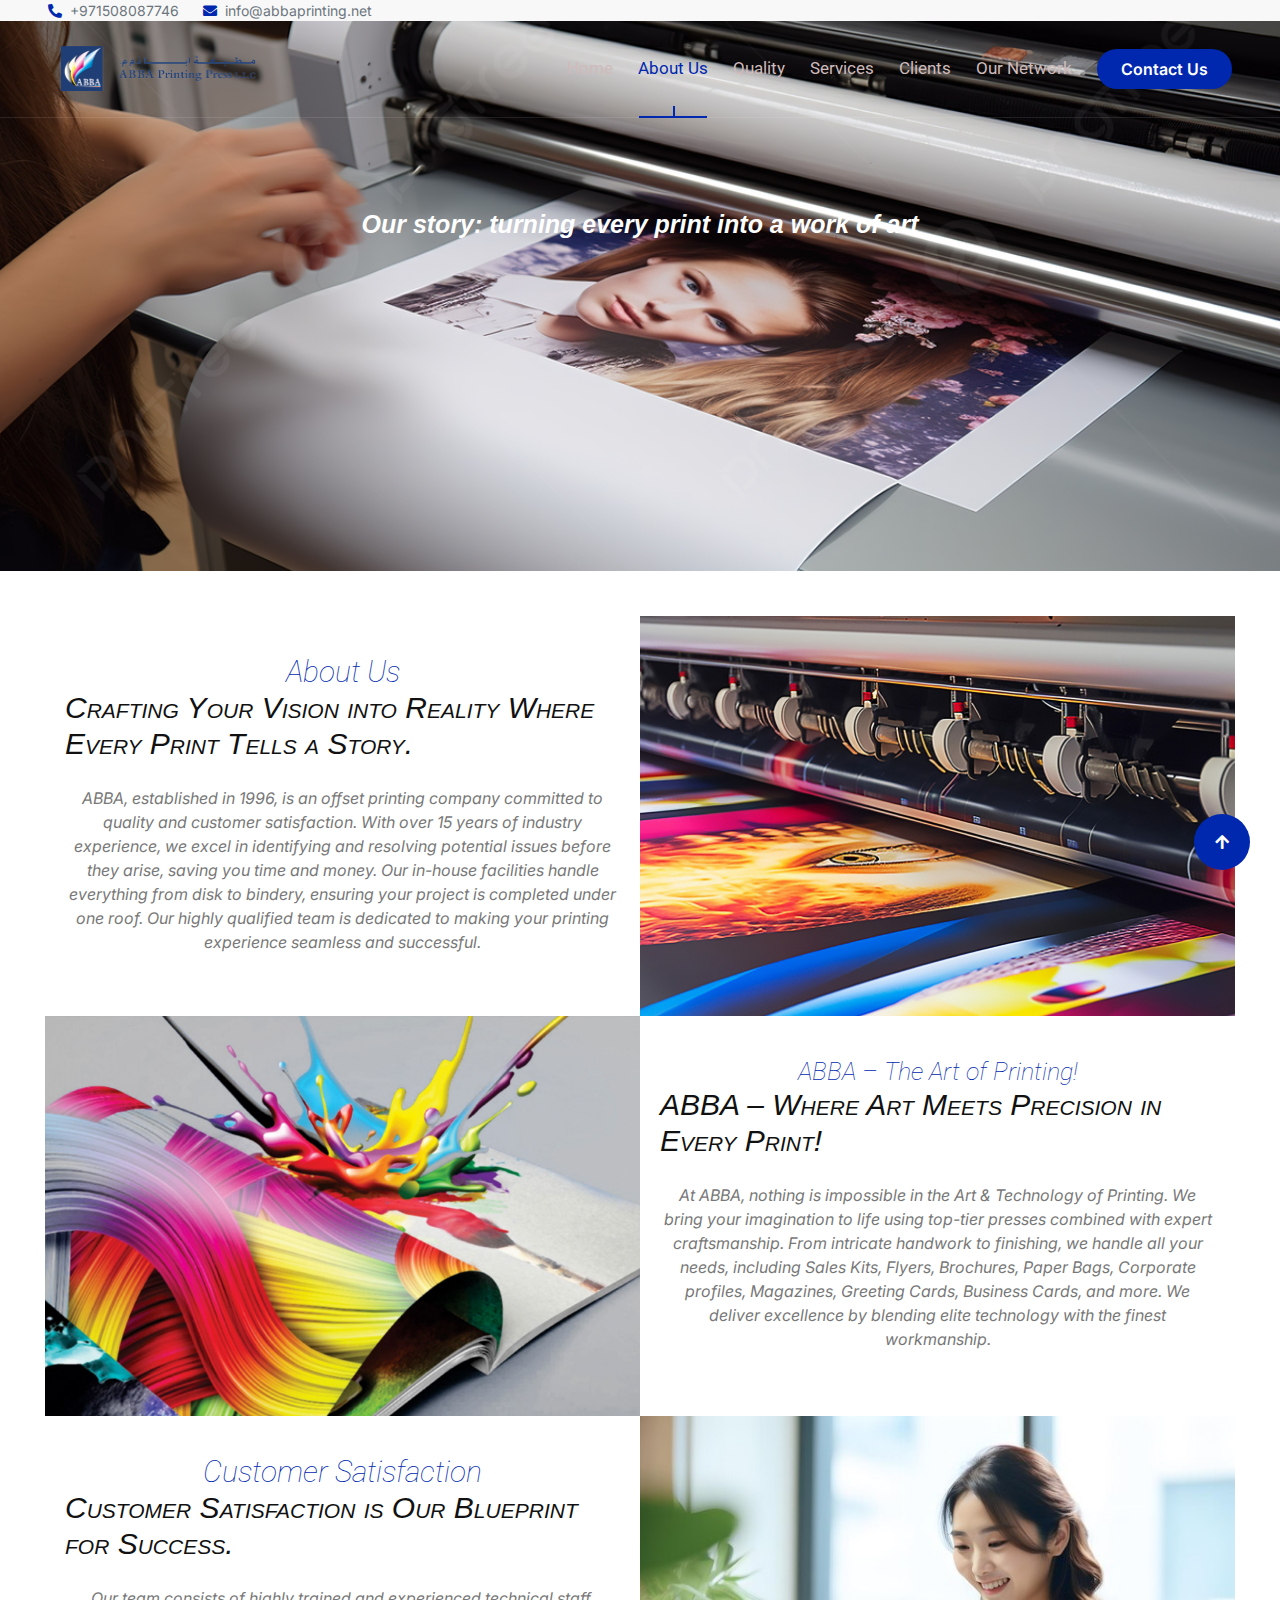
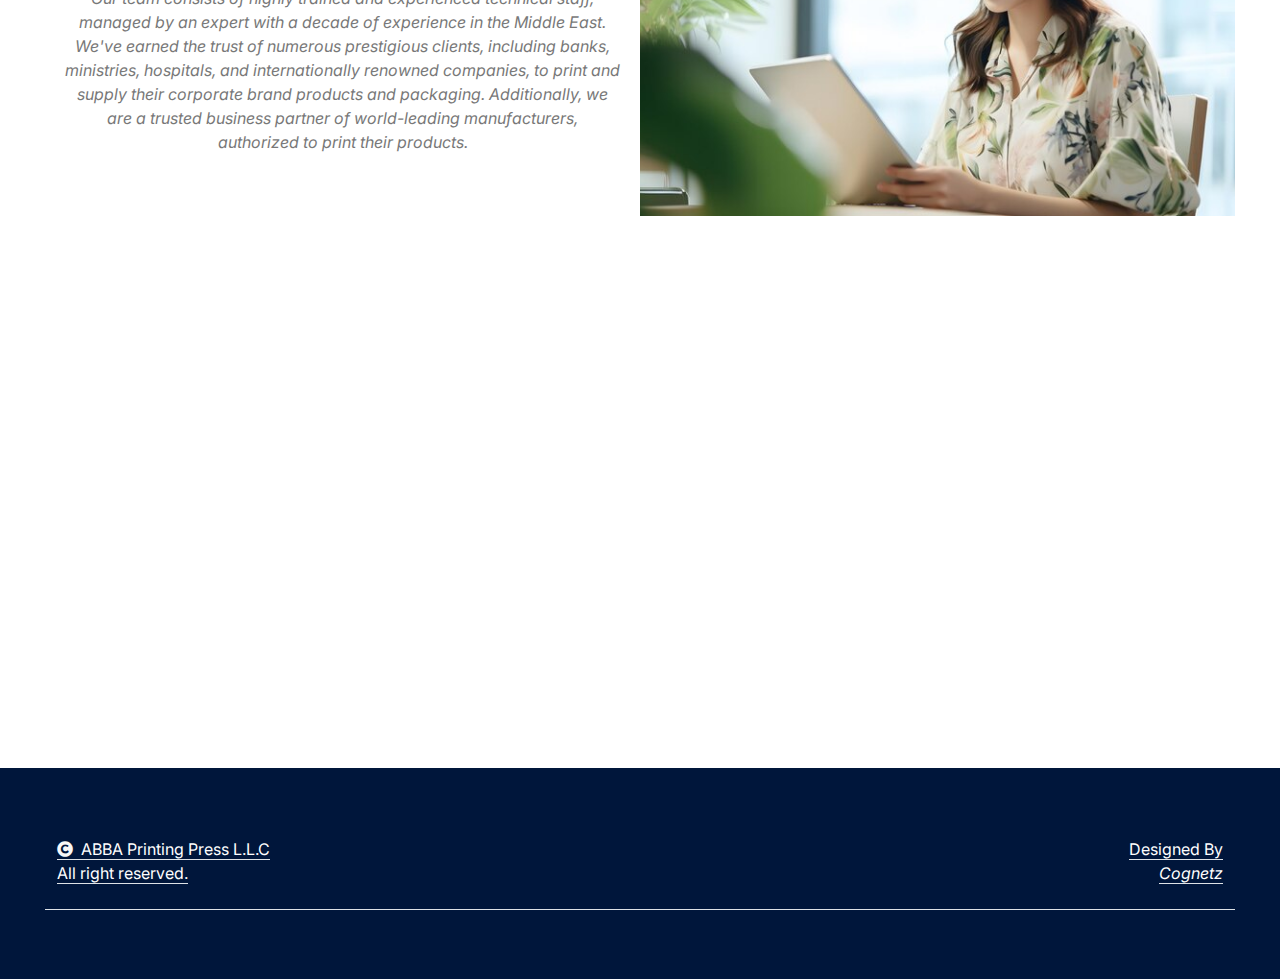
==== commit 8ded385e: "fifth commit" ====
--- a/about.html
+++ b/about.html
@@ -3,7 +3,7 @@
 
     <head>
         <meta charset="utf-8">
-        <title>ABBA PRINTING PRESS</title>
+        <title>ABBA PRINTING PRESS L.L.C</title>
         <meta content="width=device-width, initial-scale=1.0" name="viewport">
         <meta content="" name="keywords">
         <meta content="" name="description">
@@ -144,8 +144,8 @@
             <div class="row gx-0 align-items-center">
                 <div class="col-lg-8 text-center text-lg-start mb-2 mb-lg-0">
                     <div class="d-flex flex-wrap">
-                        <a href="tel:+01234567890" class="text-muted small me-4"><i class="fas fa-phone-alt text-primary me-2"></i>+971 50 6318150</a>
-                        <a href="mailto:example@gmail.com" class="text-muted small me-0"><i class="fas fa-envelope text-primary me-2"></i>abbamail@eim.ae</a>
+                        <a href="tel:+01234567890" class="text-muted small me-4"><i class="fas fa-phone-alt text-primary me-2"></i>+971508087746 </a>
+                        <a href="mailto:example@gmail.com" class="text-muted small me-0"><i class="fas fa-envelope text-primary me-2"></i>info@abbaprinting.net</a>
                     </div>
                 </div>
                 <!-- <div class="col-lg-4 text-center text-lg-end">
@@ -172,7 +172,7 @@
         <div class="container-fluid position-relative p-0">
             <nav class="navbar navbar-expand-lg navbar-light px-4 px-lg-5 py-3 py-lg-0">
                 <a href="" class="navbar-brand p-0">
-                    <img src="img/abba-logo1...png" alt="Logo" class="text-primary" style="width:220px;"> 
+                    <img src="img/ab11.png" alt="Logo" class="text-primary" style="width:220px;"> 
                 </a>
                 <button class="navbar-toggler" type="button" data-bs-toggle="collapse" data-bs-target="#navbarCollapse">
                     <span class="fa fa-bars"></span>
@@ -196,7 +196,7 @@
             
               <div class="container-fluid bg-breadcrumb" style="background-image: url('img/im1.jpg'); background-size: cover; background-position: center; background-repeat: no-repeat; height: 550px;" >  
                <div class="container text-center py-5" style="max-width: 900px;">
-                    <h4 class="text-white display-4 mb-4 wow fadeInDown" data-wow-delay="0.1s" style="font-size:30px;; font-family: 'Segoe UI', Tahoma, Geneva, Verdana, sans-serif;color: white; text-shadow: 2px -2px 0px #0000ff; font-style: italic; ">Our story: turning every print into a work of art</h4>
+                    <h4 class="text-white display-4 mb-4 wow fadeInDown" data-wow-delay="0.1s" style="font-size:25px;; font-family: 'Segoe UI', Tahoma, Geneva, Verdana, sans-serif;color: white; font-style: italic; ">Our story: turning every print into a work of art</h4>
                     <ol class="breadcrumb d-flex justify-content-center mb-0 wow fadeInDown" data-wow-delay="0.3s">
                         <!-- <li class="breadcrumb-item"><a href="index.html">Home</a></li>
                         <li class="breadcrumb-item active text-primary">About</li> -->
@@ -255,10 +255,12 @@
                     <div class="col-md-6 col-lg-6 col-xl-4">
                         <div class="footer-item">
                             <a href="index.html" class="p-0">
-                                <h4 class="text-white"><i></i>ABBA Printing Press</h4>
+                                <h4 class="text-white"><i></i>ABBA Printing Press L.L.C</h4>
                                 <!-- <img src="img/logo.png" alt="Logo"> -->
                             </a>
                             <p class="mb-4">Powered by ABBA Printing Press – Delivering Quality Print and Digital Solutions Since 1996.</p>
+                            <img src="img/ab111.png" alt="Logo"> 
+                            <img src="img/ab222.png" alt="Logo"> 
                             <!-- <div class="d-flex">
                                 <a href="#" class="bg-primary d-flex rounded align-items-center py-2 px-3 me-2">
                                     <i class="fas fa-apple-alt text-white"></i>
@@ -305,17 +307,17 @@
                             <div class="d-flex align-items-center">
                                 <i class="fas fa-map-marker-alt text-primary me-3"></i>
                                 <p class="text-white mb-0">ABBA Printing Press L.L.C
-                                    P.O Box 44391
-                                    Sharjah, UAE</p>
+                                    <br>P.O Box 44391
+                                    <br>Sharjah, UAE</p>
                             </div>
                             <div class="d-flex align-items-center">
                                 <i class="fas fa-envelope text-primary me-3"></i>
-                                <p class="text-white mb-0">abbamail@eim.ae</p>
+                                <p class="text-white mb-0">info@abbaprinting.net</p>
                             </div>
                             <div class="d-flex align-items-center">
                                 <i class="fa fa-phone-alt text-primary me-3"></i>
-                                <p class="text-white mb-0">
-                                    +971 50 631815 +971 50 8099662 </p>
+                                <p class="text-white">+971508087746  <br>
+                                    +971506318150 </p>
                             </div>
                             <!-- <div class="d-flex align-items-center mb-4">
                                 <i class="fab fa-firefox-browser text-primary me-3"></i>
@@ -339,7 +341,7 @@
             <div class="container">
                 <div class="row g-4 align-items-center">
                     <div class="col-md-6 text-center text-md-start mb-md-0">
-                        <span class="text-body"><a href="#" class="border-bottom text-white"><i class="fas fa-copyright text-light me-2"></i>ABBA Printing Press<br>All right reserved.</a></span>
+                        <span class="text-body"><a href="#" class="border-bottom text-white"><i class="fas fa-copyright text-light me-2"></i>ABBA Printing Press L.L.C<br>All right reserved.</a></span>
                     </div>
                     <div class="col-md-6 text-center text-md-end text-body">
                         <!--/*** This template is free as long as you keep the below author’s credit link/attribution link/backlink. ***/-->
--- a/css/style.css
+++ b/css/style.css
@@ -2,8 +2,8 @@
 /*** Spinner Start ***/
 /*** Spinner ***/
 :root {
-    --bs-primary: #1576df; /* Updated primary color to blue */
-    --bs-dark: #0d76df;
+    --bs-primary: #0028AF; /* Updated primary color to blue */
+    --bs-dark: #00163b;
     --bs-white: #ffffff;
     --bs-light: #f8f9fa;
 }
@@ -44,7 +44,7 @@
     top: 0;
     width: 50%;
     height: 100%;
-    background: #000;
+    background: white;
     /* background: linear-gradient(135deg, #0000FF, #FFFFFF); Blue and white gradient */
     z-index: 10000;
     transition: transform 1.5s ease;
@@ -87,7 +87,7 @@
     font-size: 4rem;
     font-family: 'Franklin Gothic Medium', 'Arial Narrow', Arial, sans-serif;
     font-style: italic;
-    color: white; /* Change text color */
+    color: black; /* Change text color */
 }
 
 
@@ -146,7 +146,7 @@
 
 .btn.btn-primary {
     color: #fff;
-    background-color: #1576df;;
+    background-color:#0028AF ;
     border: none;
 }
 
@@ -458,7 +458,7 @@
 
 /*** Single Page Hero Header Start ***/
 .text-primary {
-    color: #0d5bf0 !important;
+    color: #0028AF !important;
 }
 .bg-breadcrumb {
     position: relative;
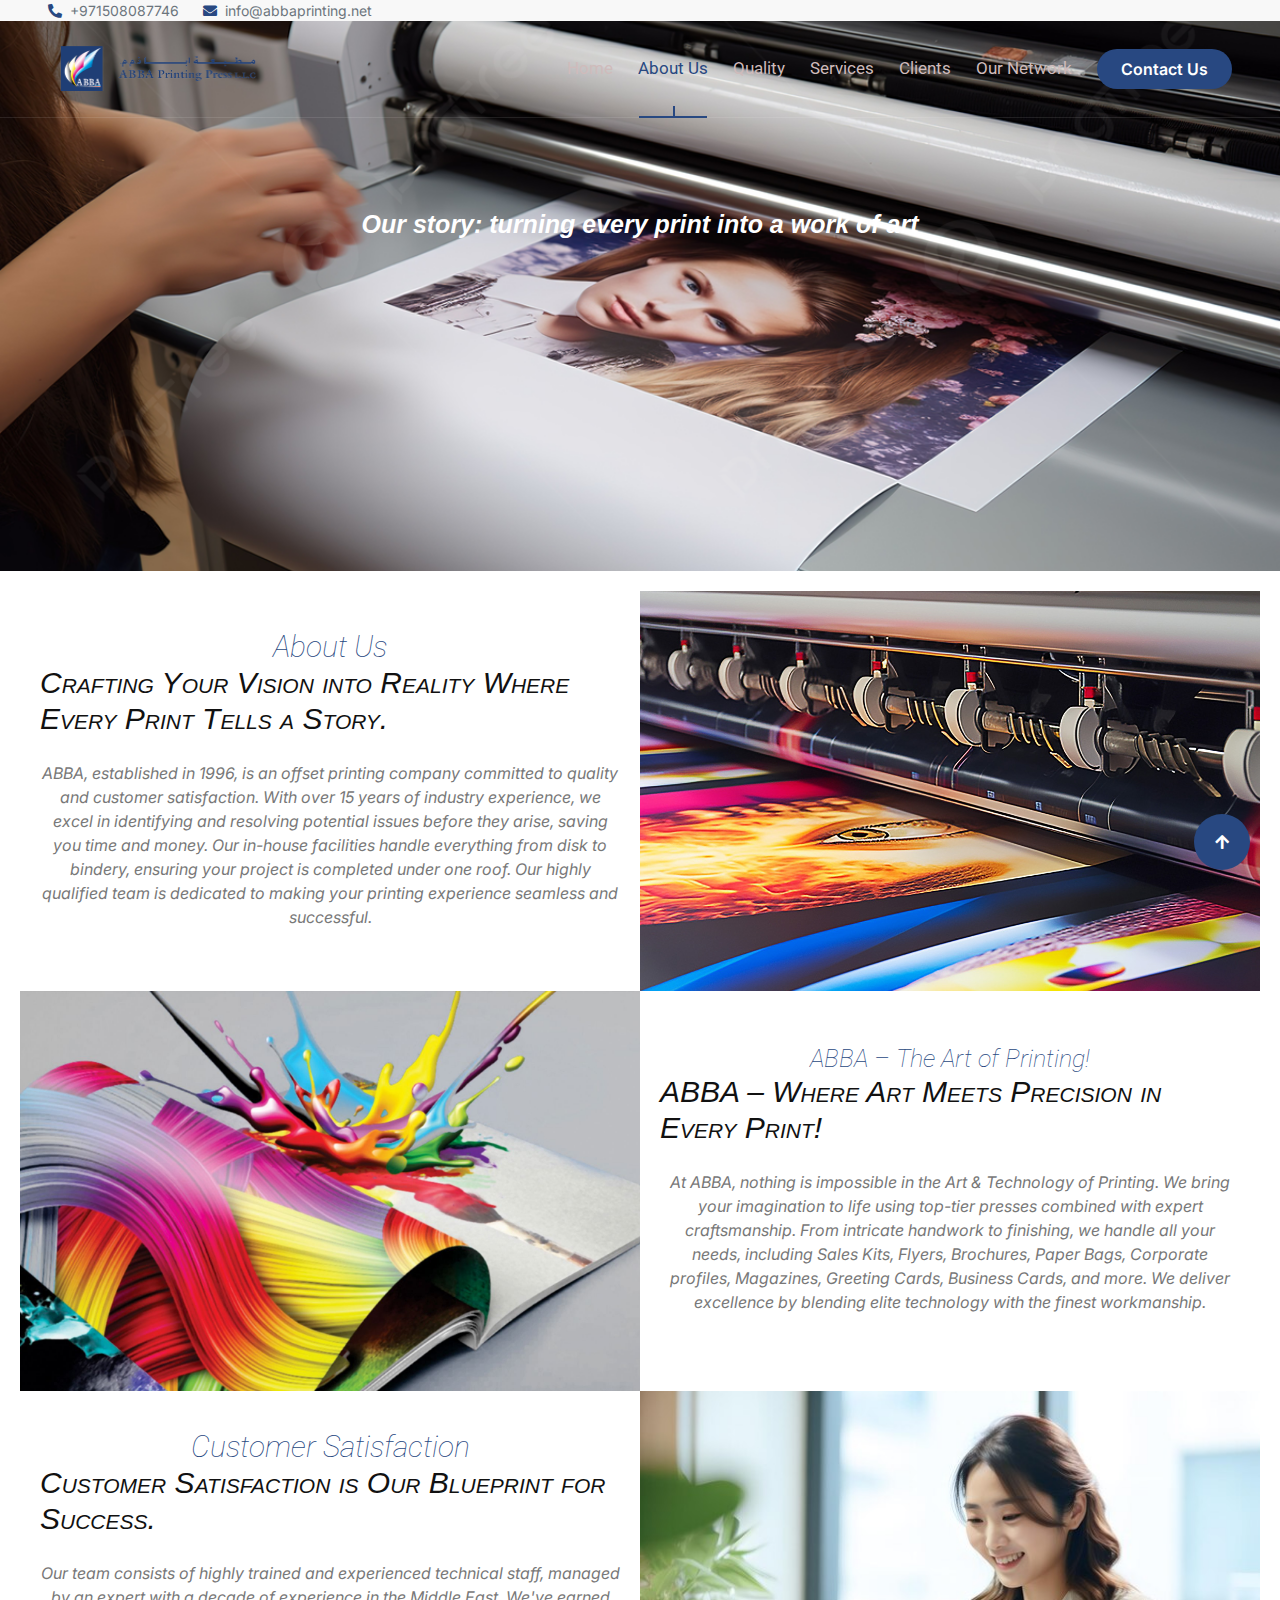
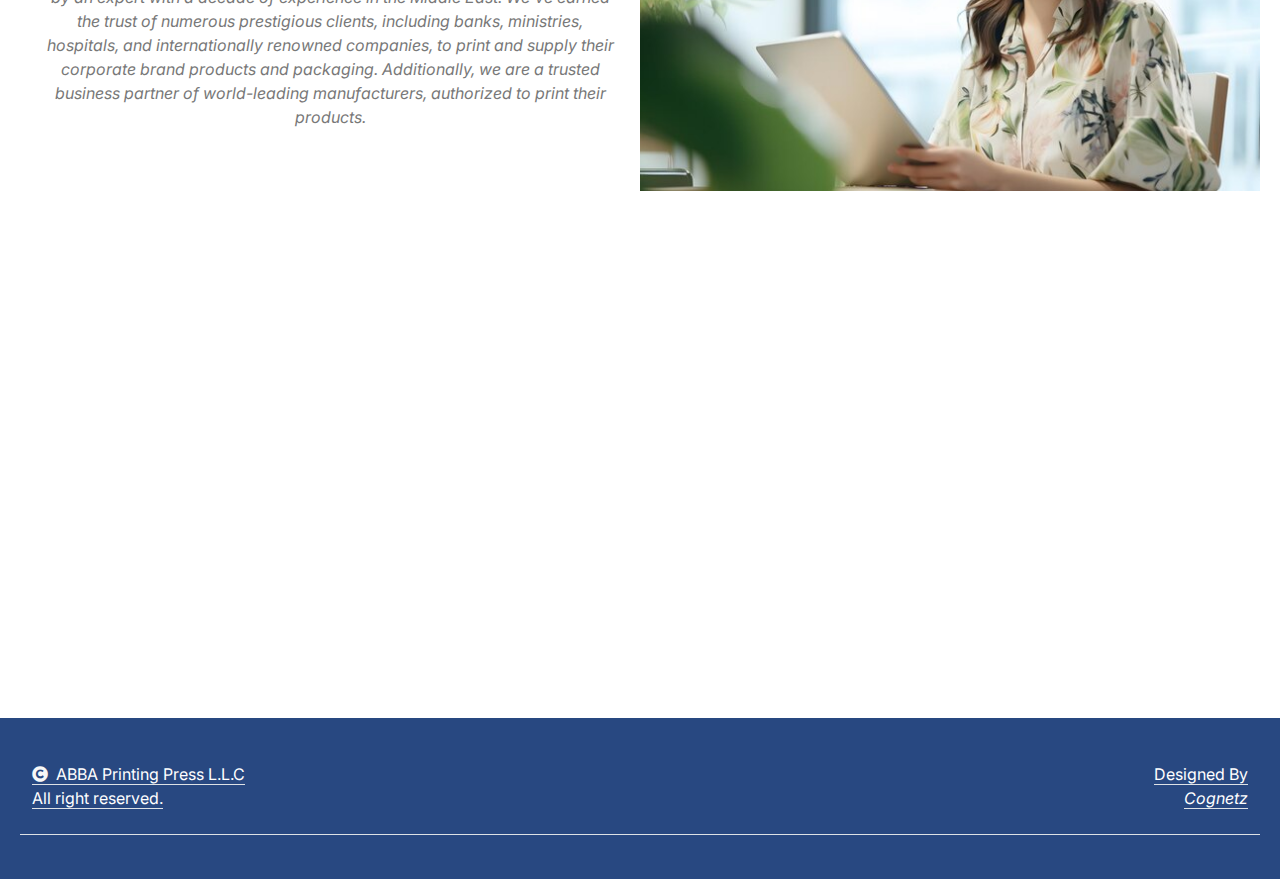
==== commit 7fd4bc1a: "final1commit" ====
--- a/about.html
+++ b/about.html
@@ -38,7 +38,7 @@
      width: 100%;
     max-width: 1500px;
     margin: 0 auto; 
-    padding: 45px;
+    padding: 20px;
 }
 
 .row {
@@ -137,7 +137,7 @@
             <div class="preloader-content">
                 <h1 id="typing-text"></h1> 
             </div>
-        </div> 
+        </div>  -->
 
         <!-- Topbar Start -->
         <div class="container-fluid topbar bg-light px-5 d-none d-lg-block">
@@ -255,7 +255,7 @@
                     <div class="col-md-6 col-lg-6 col-xl-4">
                         <div class="footer-item">
                             <a href="index.html" class="p-0">
-                                <h4 class="text-white"><i></i>ABBA Printing Press L.L.C</h4>
+                                <h4 class="" style="color:#284881  ;"><i></i>ABBA Printing Press L.L.C</h4>
                                 <!-- <img src="img/logo.png" alt="Logo"> -->
                             </a>
                             <p class="mb-4">Powered by ABBA Printing Press – Delivering Quality Print and Digital Solutions Since 1996.</p>
@@ -281,8 +281,8 @@
                     </div>
                     <div class="col-md-6 col-lg-6 col-xl-4">
                         <div class="footer-item">
-                            <h4 class="text-white mb-4">Quick Links</h4>
-                            <a href="home.html"><i class="fas fa-angle-right me-2"></i>Home</a>
+                            <h4 class="mb-4" style="color: #284881 ;">Quick Links</h4>
+                            <a href="home.html"><i class="fas fa-angle-right me-2"></i> Home</a>
                             <a href="about.html"><i class="fas fa-angle-right me-2"></i> About Us </a>
                             <a href="services1.html"><i class="fas fa-angle-right me-2"></i> Services </a>
                             <a href="qualities.html"><i class="fas fa-angle-right me-2"></i> Quality</a>
@@ -303,20 +303,20 @@
                     </div> -->
                     <div class="col-md-6 col-lg-6 col-xl-4">
                         <div class="footer-item">
-                            <h4 class="text-white mb-4">Contact Info</h4>
+                            <h4 class="mb-4" style="color:#284881 ">Contact Info</h4>
                             <div class="d-flex align-items-center">
                                 <i class="fas fa-map-marker-alt text-primary me-3"></i>
-                                <p class="text-white mb-0">ABBA Printing Press L.L.C
+                                <p class=" mb-0">ABBA Printing Press L.L.C
                                     <br>P.O Box 44391
                                     <br>Sharjah, UAE</p>
                             </div>
                             <div class="d-flex align-items-center">
                                 <i class="fas fa-envelope text-primary me-3"></i>
-                                <p class="text-white mb-0">info@abbaprinting.net</p>
+                                <p class="mb-0">info@abbaprinting.net</p>
                             </div>
                             <div class="d-flex align-items-center">
                                 <i class="fa fa-phone-alt text-primary me-3"></i>
-                                <p class="text-white">+971508087746  <br>
+                                <p class="">+971508087746  <br>
                                     +971506318150 </p>
                             </div>
                             <!-- <div class="d-flex align-items-center mb-4">
--- a/css/style.css
+++ b/css/style.css
@@ -2,8 +2,8 @@
 /*** Spinner Start ***/
 /*** Spinner ***/
 :root {
-    --bs-primary: #0028AF; /* Updated primary color to blue */
-    --bs-dark: #00163b;
+    --bs-primary:#284881 ; /* Updated primary color to blue */
+    --bs-dark:rgb(15, 4, 4);
     --bs-white: #ffffff;
     --bs-light: #f8f9fa;
 }
@@ -22,7 +22,7 @@
 }
 /*** Spinner End ***/
 
-/* Preloader wrapper */
+/* Preloader container styling */
 #preloader {
     position: fixed;
     top: 0;
@@ -81,16 +81,40 @@
 }
 .hide-preloader .preloader-content {
     opacity: 0; /* Fade out text when preloader hides */
-}
-
-#typing-text {
-    font-size: 4rem;
-    font-family: 'Franklin Gothic Medium', 'Arial Narrow', Arial, sans-serif;
-    font-style: italic;
-    color: black; /* Change text color */
-}
-
-
+    transition: opacity .1s ease; /* Slow down fade-out when hiding preloader */
+}
+
+
+/* Animation for image */
+#preloader-image {
+    opacity: 0; /* Initially hidden */
+    transform: scale(0.9); /* Start slightly smaller */
+    animation: fadeInUp 2.5s ease forwards, pulse 2s infinite ease-in-out 3s; /* Combination of fade-in, scale, and pulse */
+    filter: drop-shadow(0 0 10px rgba(0, 0, 0, 0.3)); /* Add a subtle shadow effect */
+    border-radius: 15px; /* Rounded corners for a smoother feel */
+}
+
+/* Keyframes for fade-in and upward motion */
+@keyframes fadeInUp {
+    0% {
+        opacity: 0;
+        transform: scale(0.9) translateY(30px); /* Start smaller and slightly below */
+    }
+    100% {
+        opacity: 1;
+        transform: scale(1) translateY(0); /* End at normal size and position */
+    }
+}
+
+/* Pulse animation for subtle zoom effect */
+@keyframes pulse {
+    0%, 100% {
+        transform: scale(1); /* Normal size */
+    }
+    50% {
+        transform: scale(1.7s); /* Slight zoom for pulse effect */
+    }
+}
 
 
 .back-to-top {
@@ -146,7 +170,7 @@
 
 .btn.btn-primary {
     color: #fff;
-    background-color:#0028AF ;
+    background-color:#284881 ;
     border: none;
 }
 
@@ -458,7 +482,7 @@
 
 /*** Single Page Hero Header Start ***/
 .text-primary {
-    color: #0028AF !important;
+    color: #284881 !important;
 }
 .bg-breadcrumb {
     position: relative;
@@ -953,7 +977,8 @@
 
 /*** Footer Start ***/
 .footer {
-    background: var(--bs-secondary);
+    background: var(--bs-light);
+    color: #284881  !important;
 }
 
 .footer .footer-item {
@@ -963,7 +988,7 @@
 
 .footer .footer-item a {
     line-height: 35px;
-    color: var(--bs-body);
+    color: var(--bs-primary);
     transition: 0.5s;
 }
 
@@ -981,7 +1006,7 @@
 }
 
 .footer .footer-item .footer-btn a:hover {
-    background: var(--bs-white);
+    background: var(--bs-primary);
 }
 
 .footer .footer-item .footer-btn a:hover i {
@@ -991,7 +1016,7 @@
 
 /*** copyright Start ***/
 .copyright {
-    background: var(--bs-dark);
+    background: var(--bs-primary);
 }
 /*** copyright end ***/
 
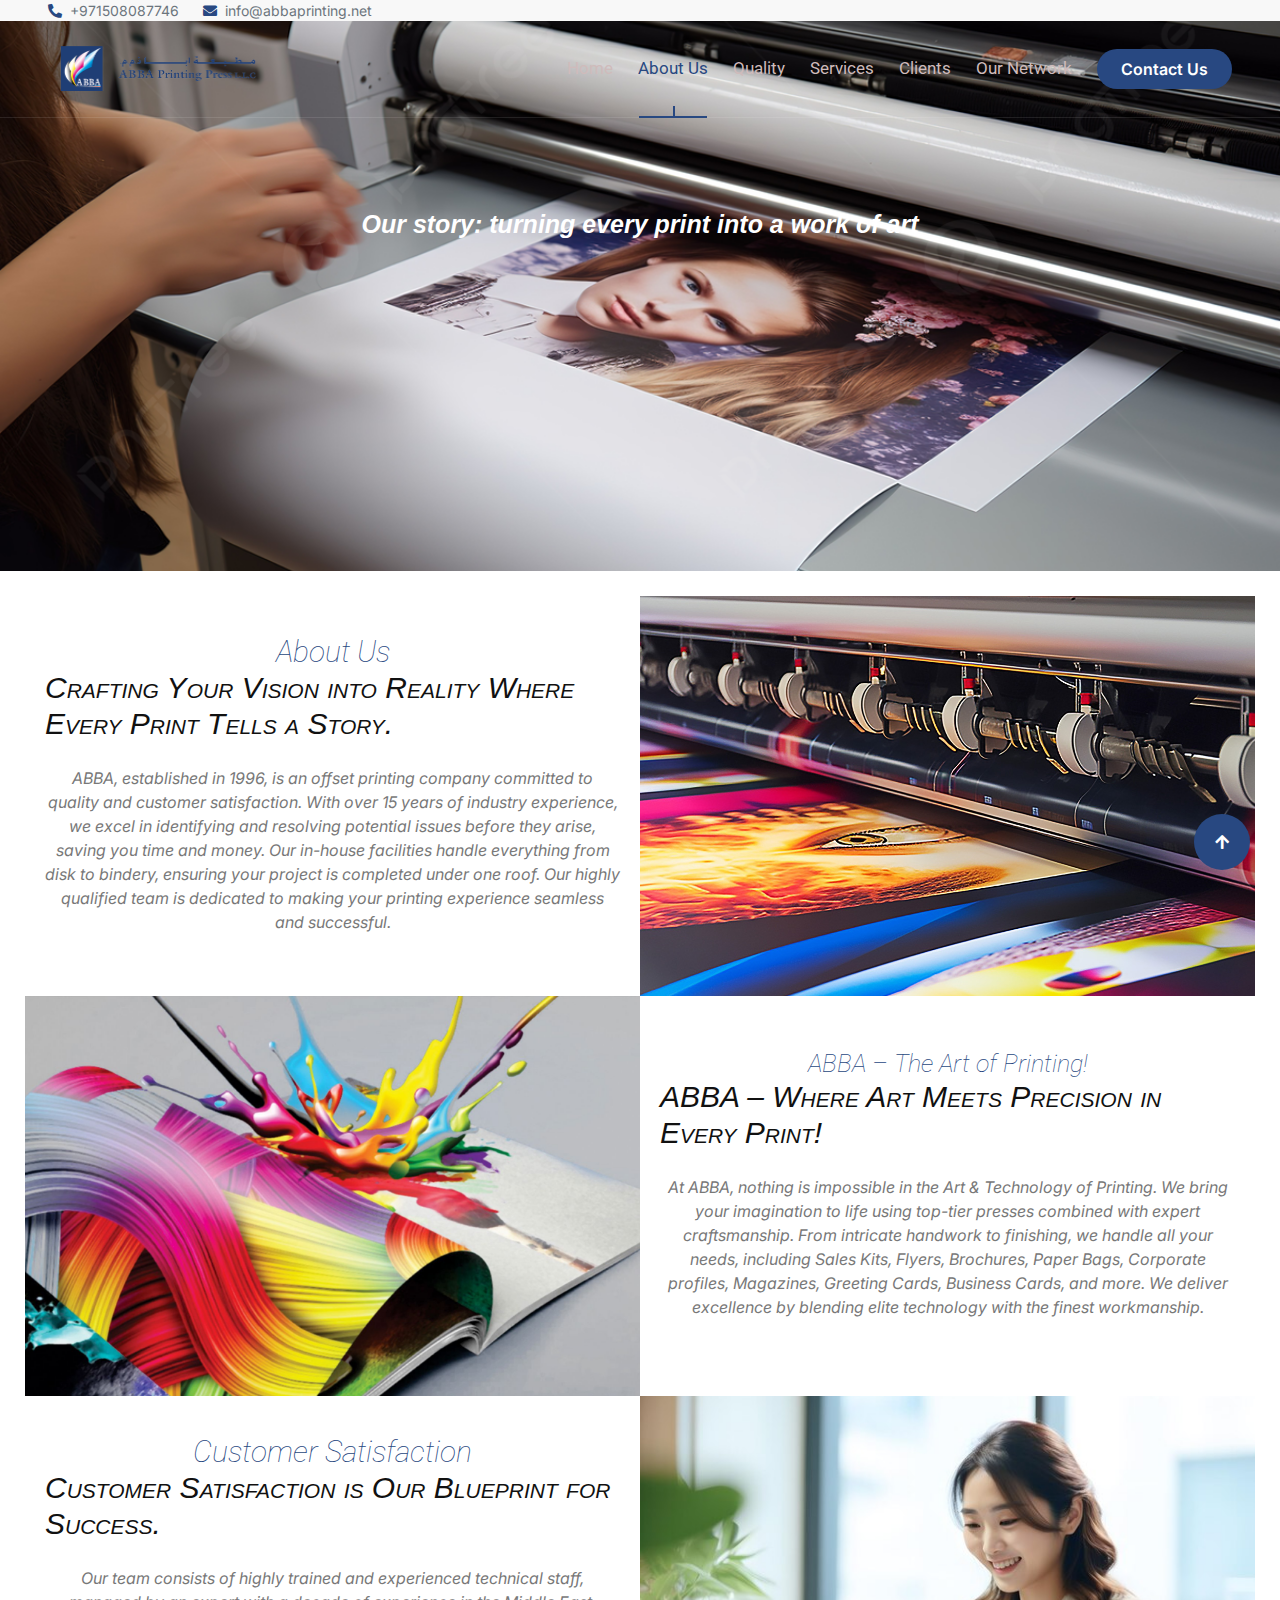
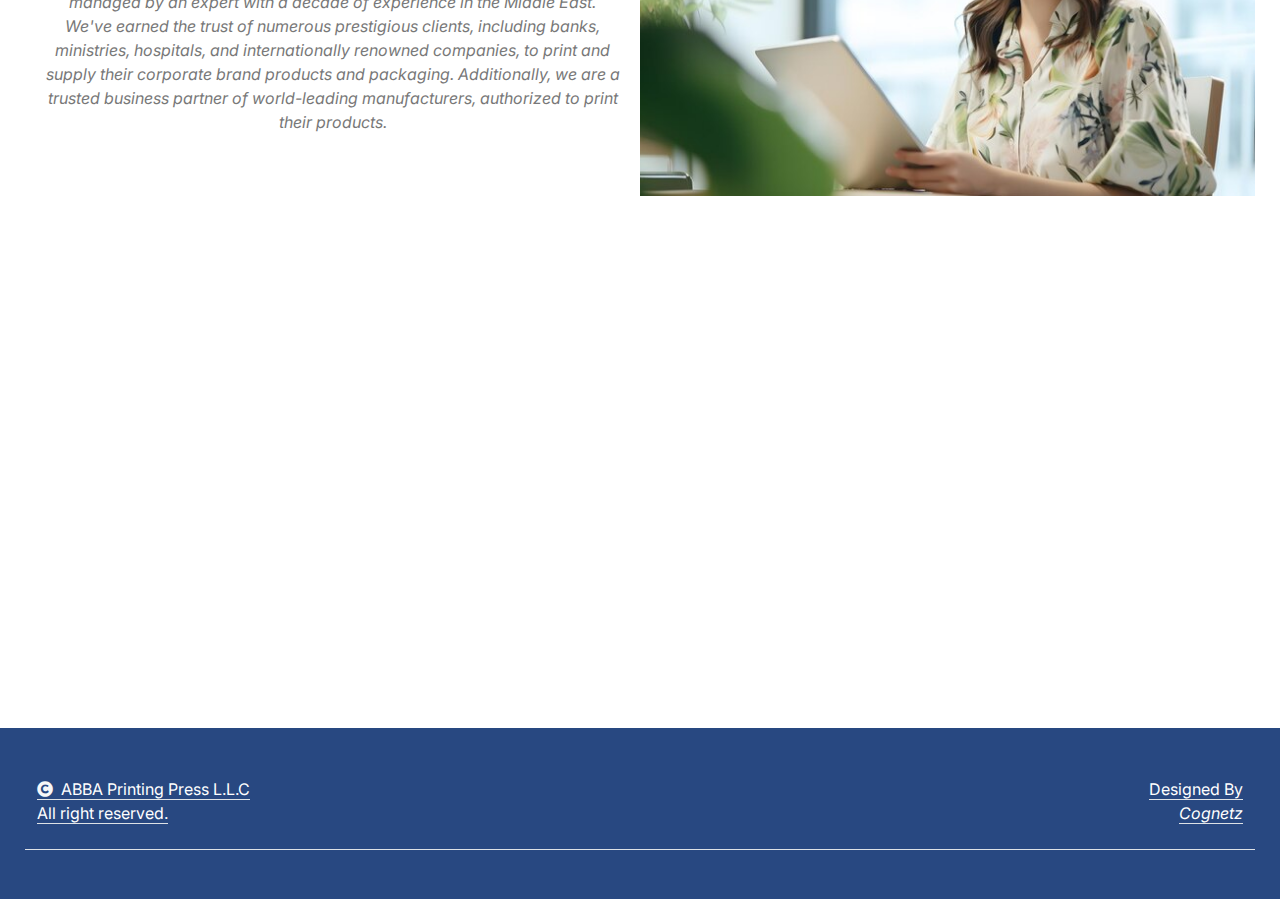
==== commit 348209ff: "lastone commit" ====
--- a/about.html
+++ b/about.html
@@ -38,7 +38,7 @@
      width: 100%;
     max-width: 1500px;
     margin: 0 auto; 
-    padding: 20px;
+    padding: 25px; 
 }
 
 .row {
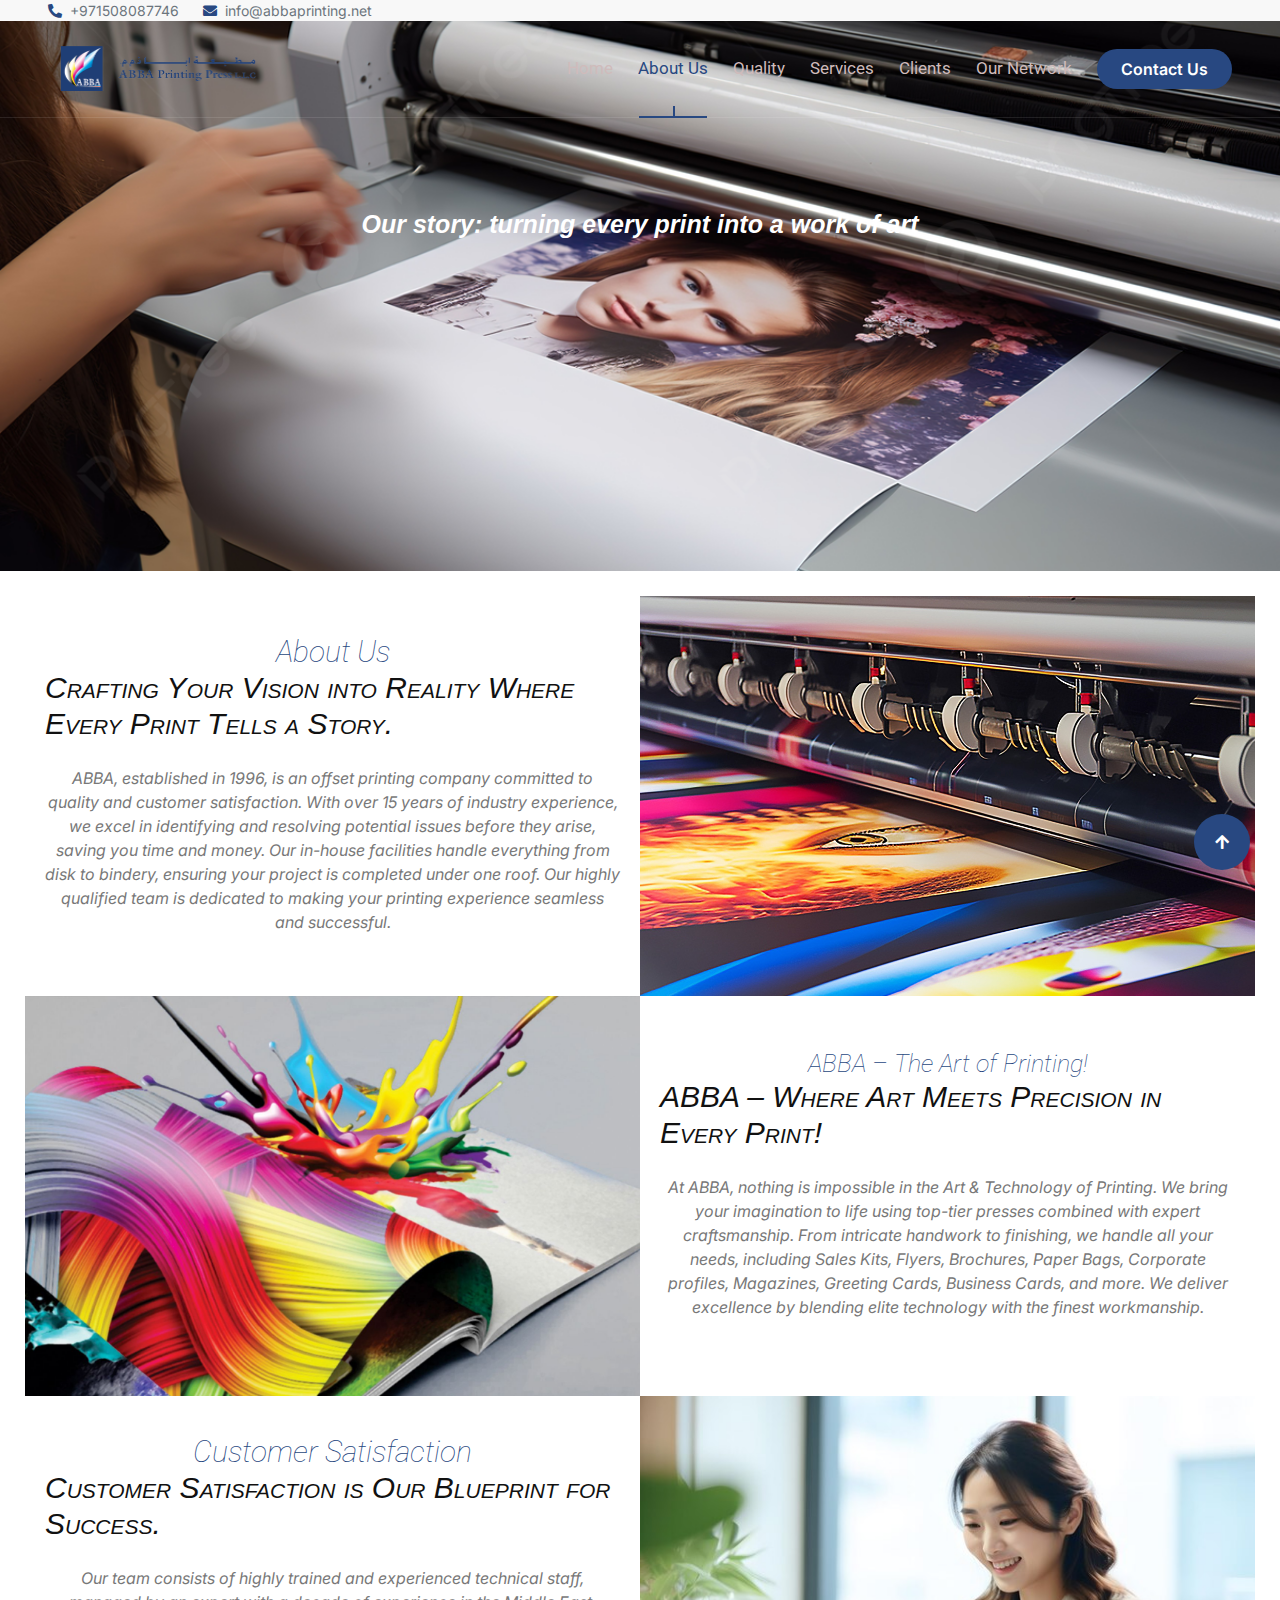
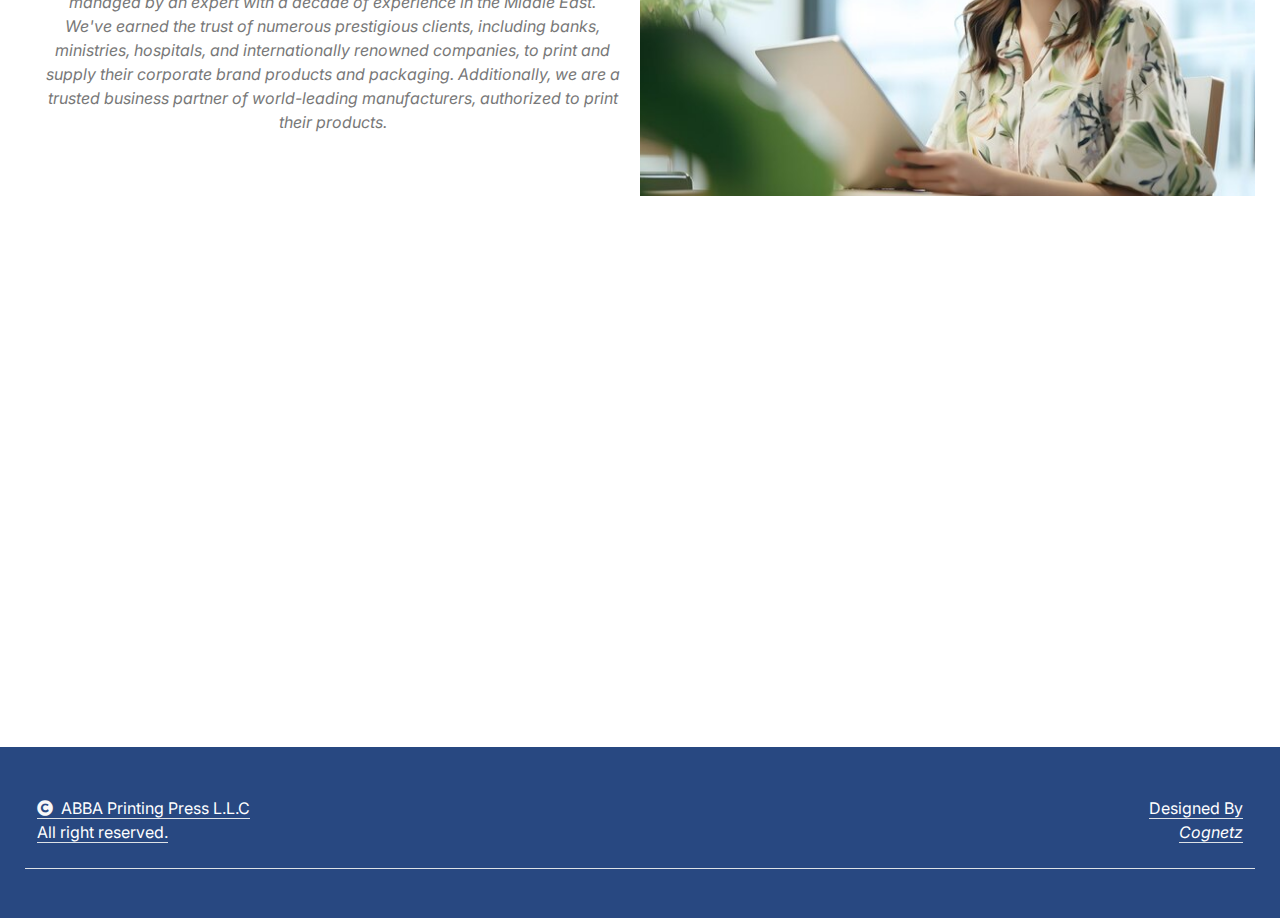
==== commit 7707626c: "lastfinal commit" ====
--- a/about.html
+++ b/about.html
@@ -304,7 +304,7 @@
                     <div class="col-md-6 col-lg-6 col-xl-4">
                         <div class="footer-item">
                             <h4 class="mb-4" style="color:#284881 ">Contact Info</h4>
-                            <div class="d-flex align-items-center">
+                            <div class="d-flex align-items-start">
                                 <i class="fas fa-map-marker-alt text-primary me-3"></i>
                                 <p class=" mb-0">ABBA Printing Press L.L.C
                                     <br>P.O Box 44391
@@ -314,10 +314,11 @@
                                 <i class="fas fa-envelope text-primary me-3"></i>
                                 <p class="mb-0">info@abbaprinting.net</p>
                             </div>
-                            <div class="d-flex align-items-center">
+                            <div class="d-flex align-items-start">
                                 <i class="fa fa-phone-alt text-primary me-3"></i>
-                                <p class="">+971508087746  <br>
-                                    +971506318150 </p>
+                                <p class="mb-0"> Landline number: +971 6 535 0351<br>
+                                    Mobile Number : +971 50 631 8150<br>
+                                    +971 50 808 7746</p>
                             </div>
                             <!-- <div class="d-flex align-items-center mb-4">
                                 <i class="fab fa-firefox-browser text-primary me-3"></i>
--- a/css/style.css
+++ b/css/style.css
@@ -1020,4 +1020,7 @@
 }
 /*** copyright end ***/
 
-
+.d-flex.align-items-start i {
+    margin-top: 0.9rem; /* Adjust icon alignment */
+}
+
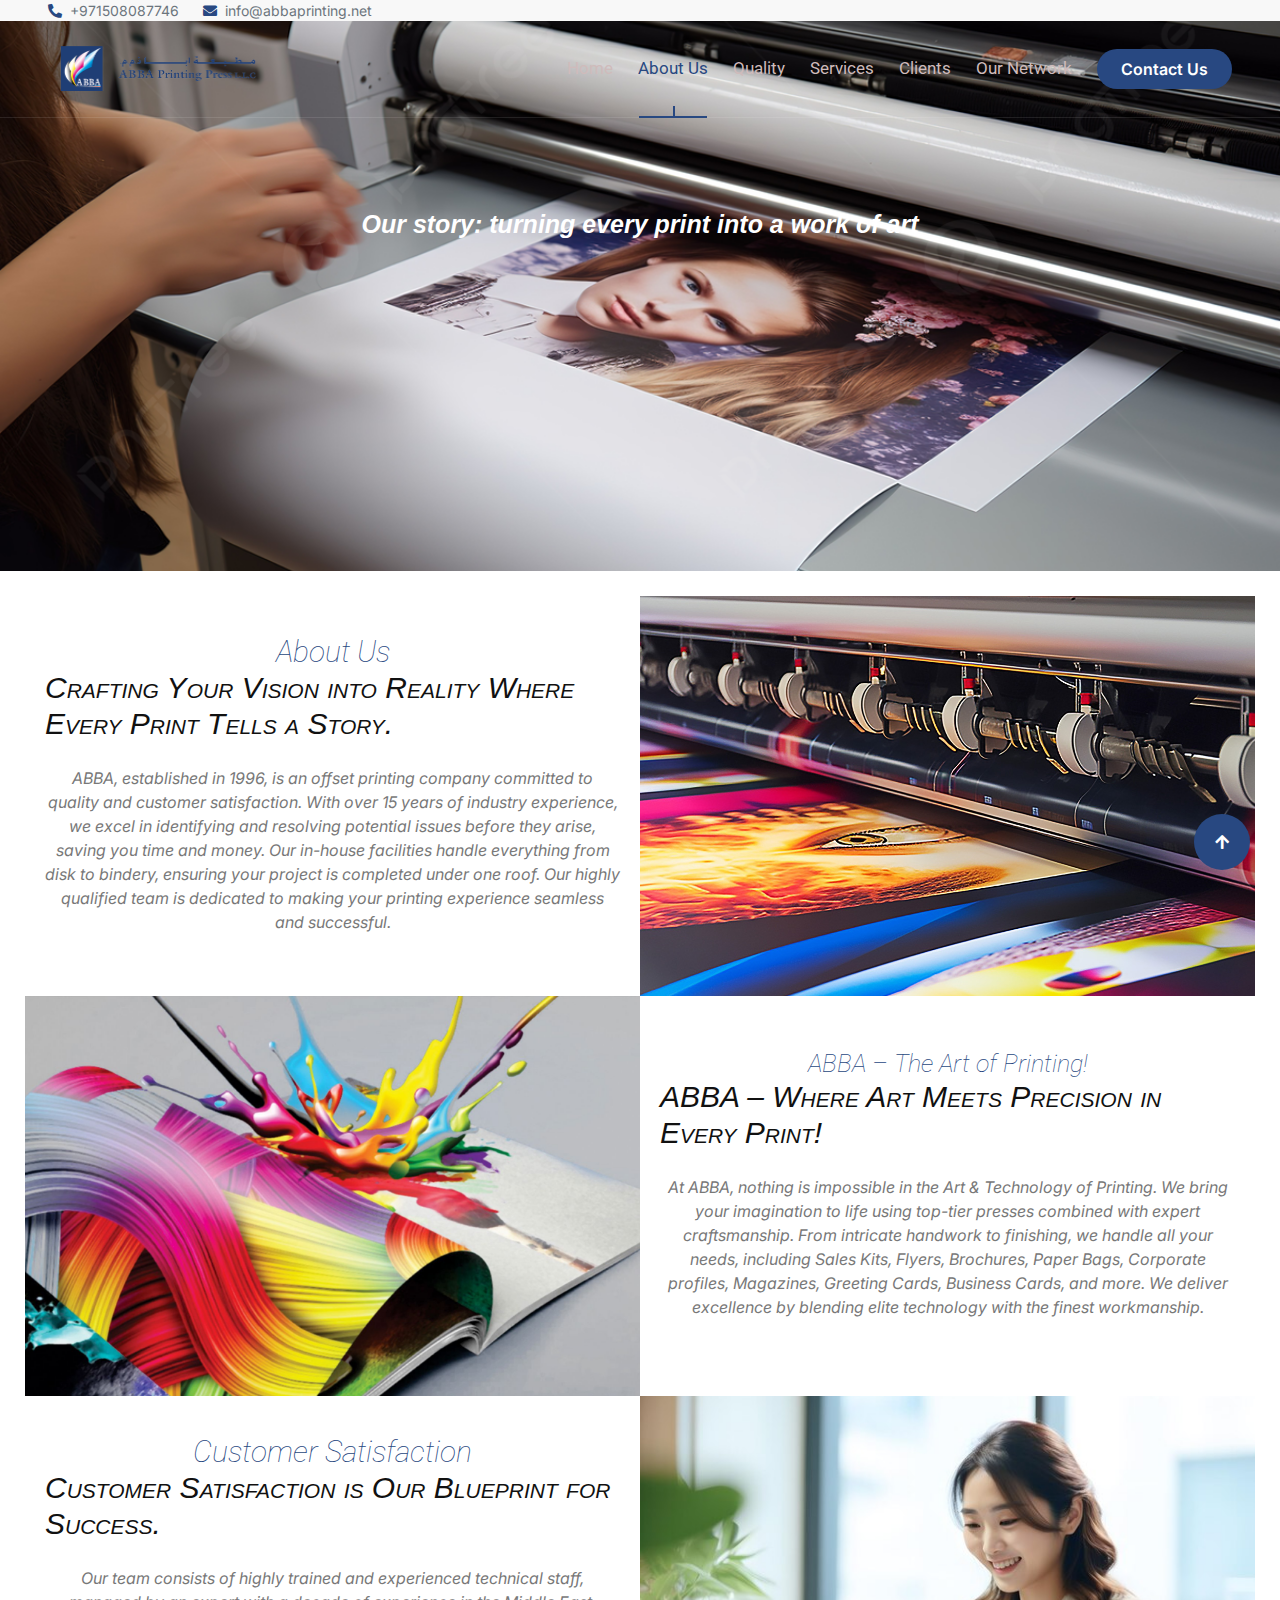
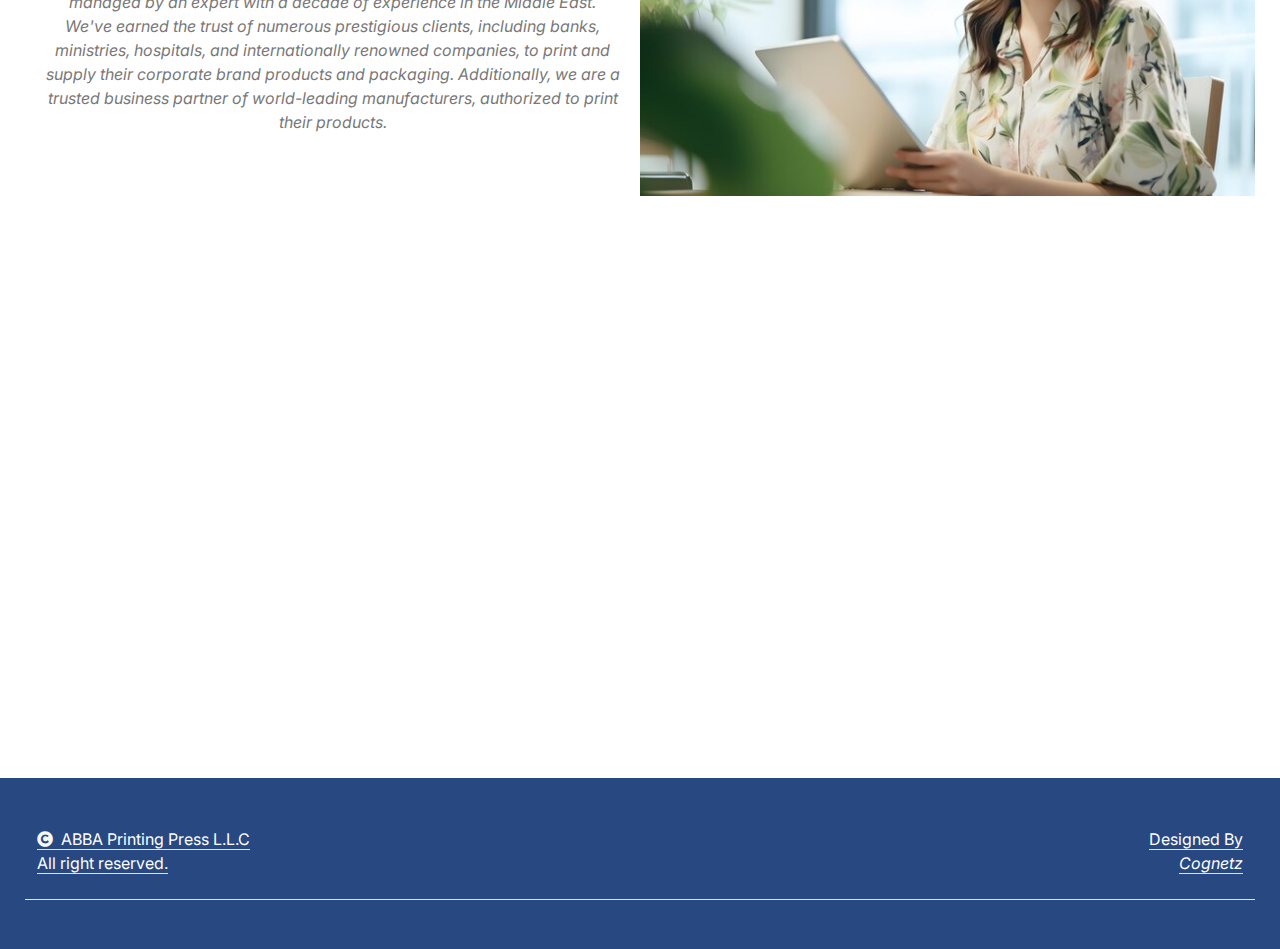
==== commit 9da5d621: "last1 commit" ====
--- a/about.html
+++ b/about.html
@@ -261,6 +261,7 @@
                             <p class="mb-4">Powered by ABBA Printing Press – Delivering Quality Print and Digital Solutions Since 1996.</p>
                             <img src="img/ab111.png" alt="Logo"> 
                             <img src="img/ab222.png" alt="Logo"> 
+                            <img src="img/ab333.png" alt="Logo"> 
                             <!-- <div class="d-flex">
                                 <a href="#" class="bg-primary d-flex rounded align-items-center py-2 px-3 me-2">
                                     <i class="fas fa-apple-alt text-white"></i>
@@ -316,9 +317,10 @@
                             </div>
                             <div class="d-flex align-items-start">
                                 <i class="fa fa-phone-alt text-primary me-3"></i>
-                                <p class="mb-0"> Landline number: +971 6 535 0351<br>
-                                    Mobile Number : +971 50 631 8150<br>
-                                    +971 50 808 7746</p>
+                                <p class="mb-0"> Telephone: +971 6 535 0351<br>
+                                    Mobile: +971 50 631 8150<br>
+                                    <span style="margin-left: 60px;">+971 50 808 7746</span>
+                             </p>
                             </div>
                             <!-- <div class="d-flex align-items-center mb-4">
                                 <i class="fab fa-firefox-browser text-primary me-3"></i>
